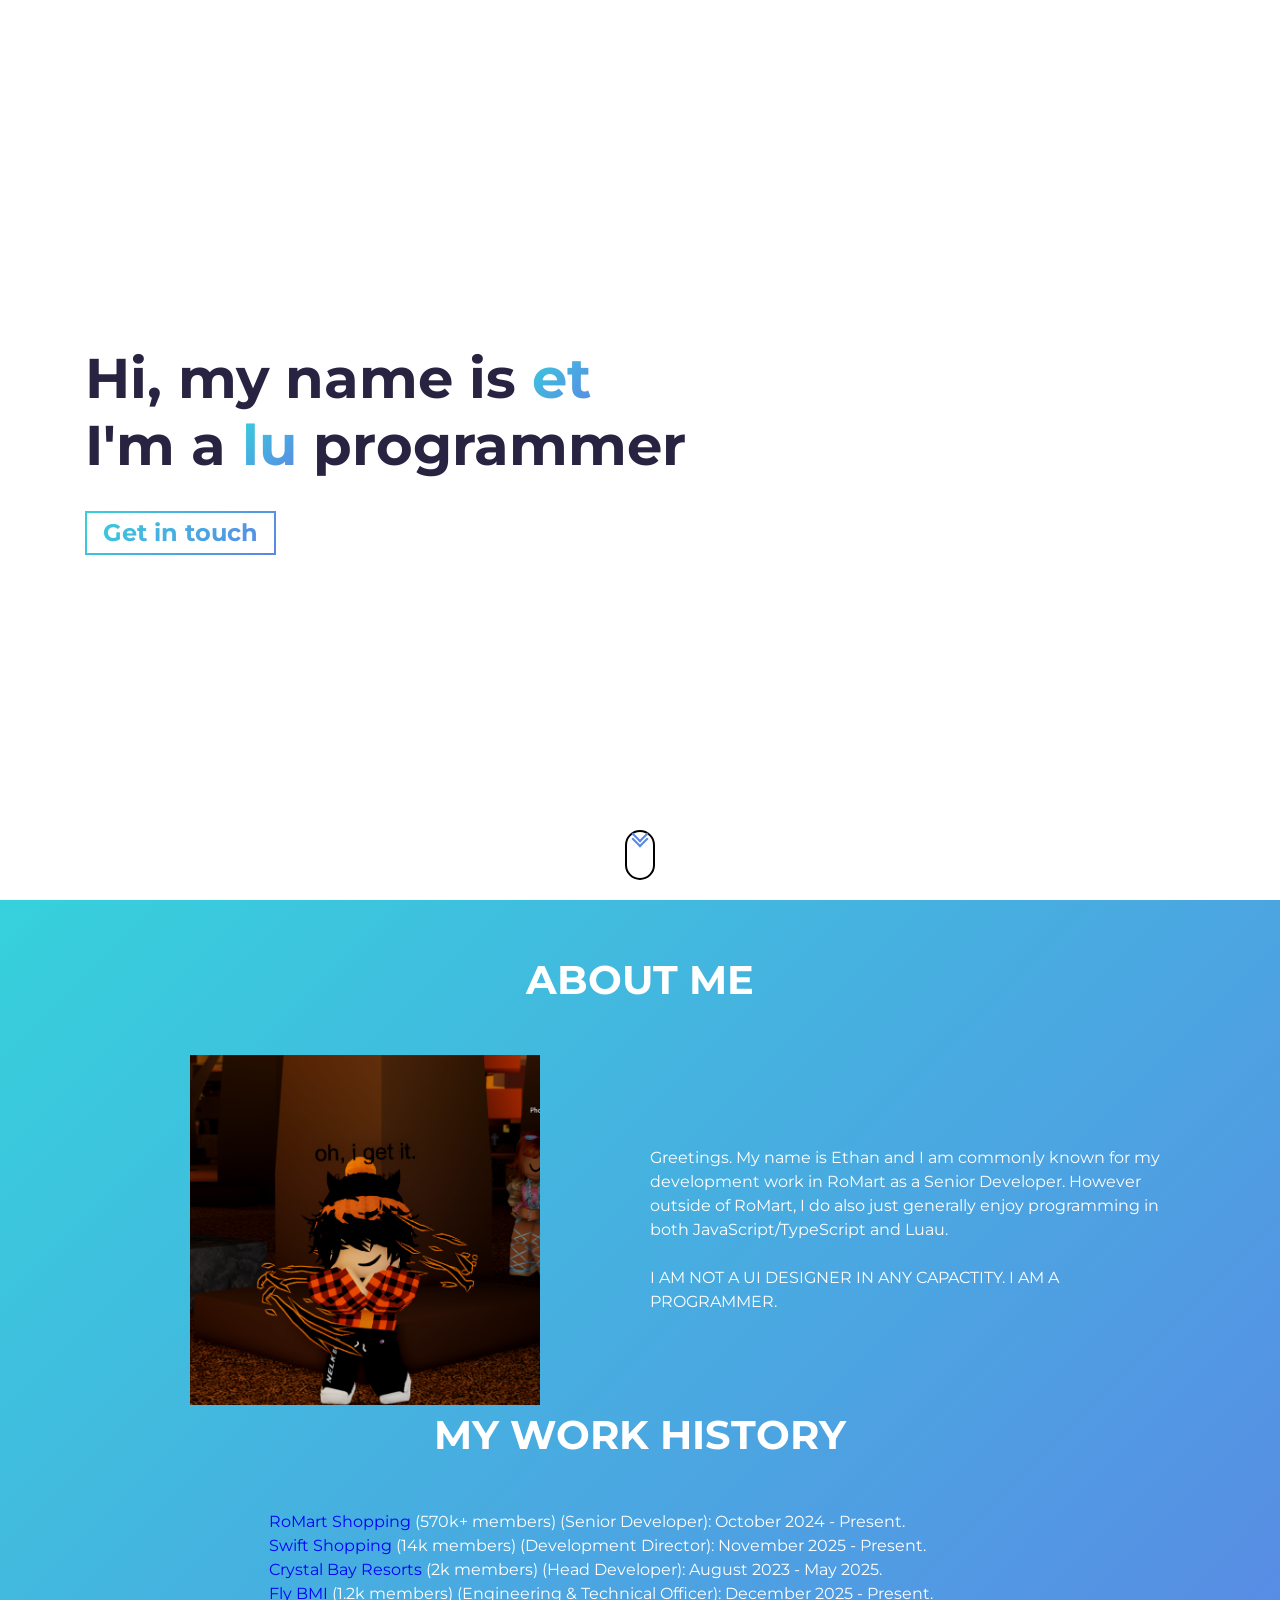
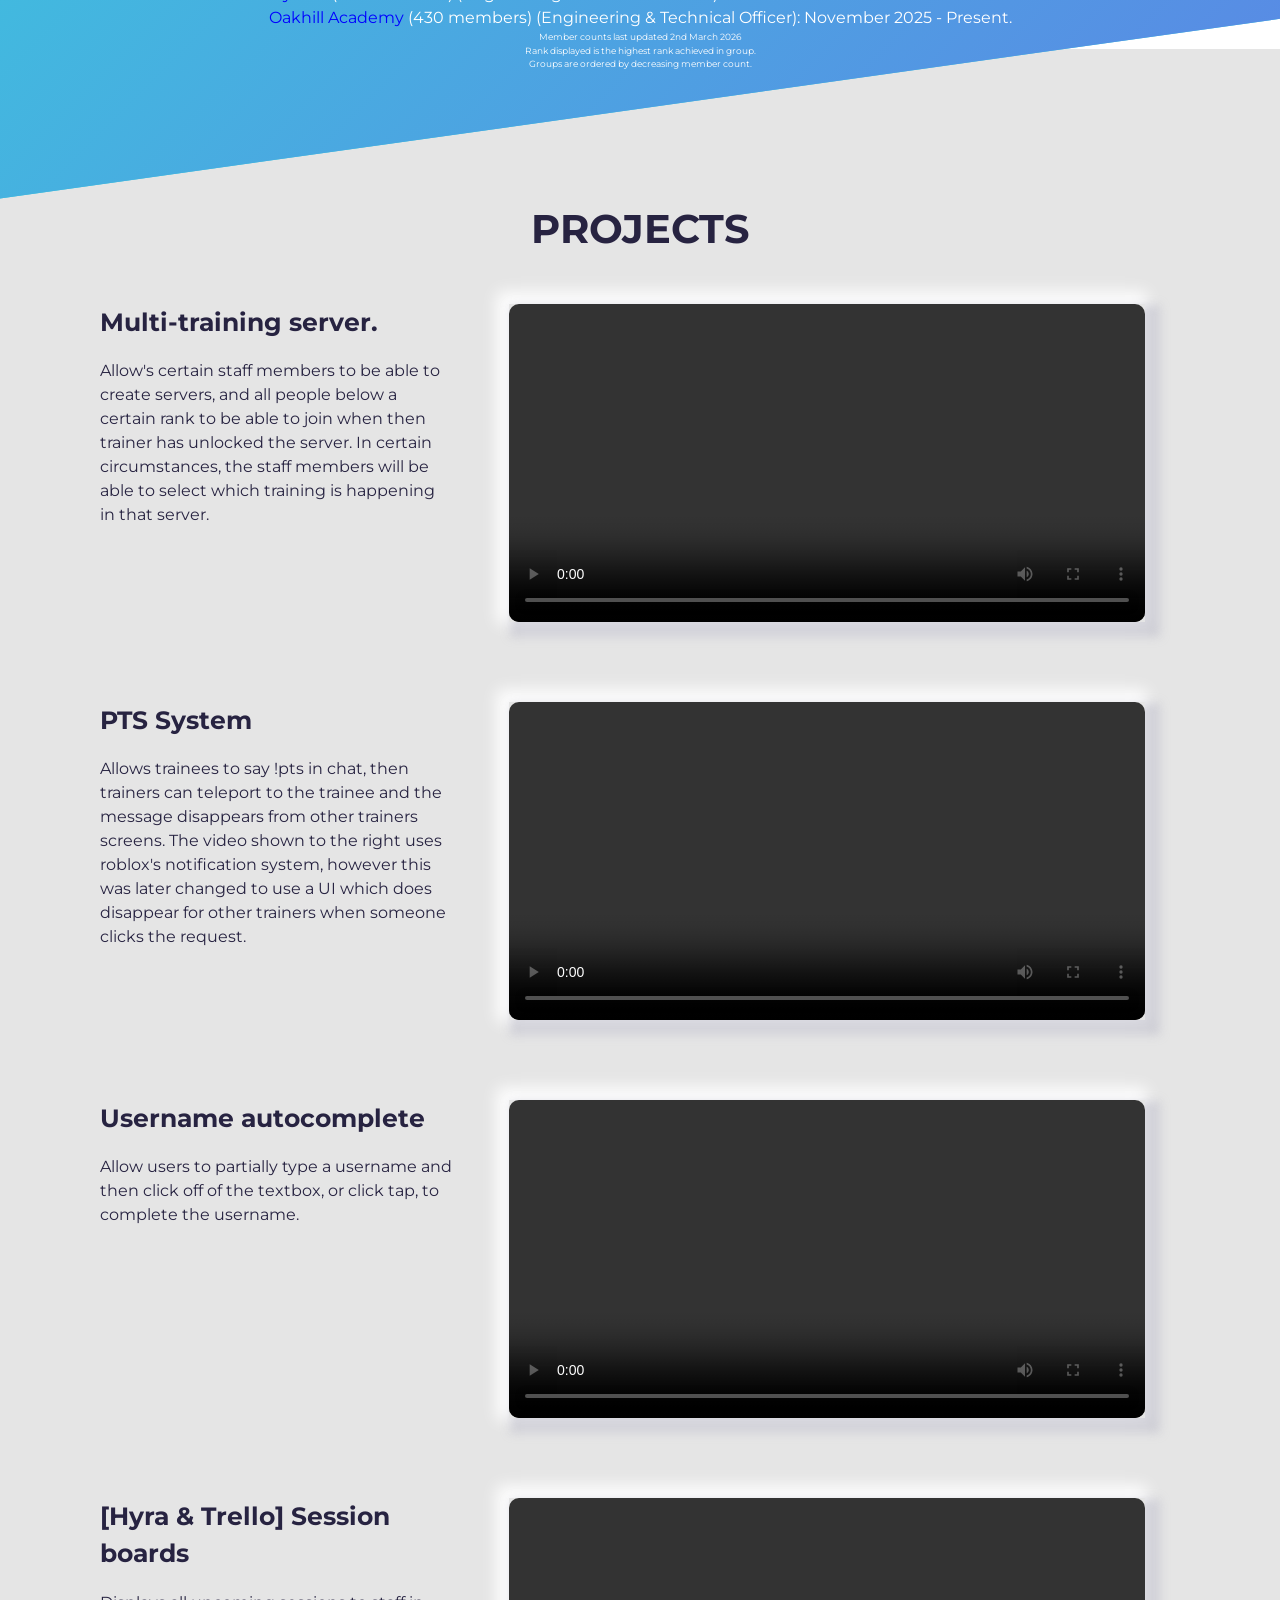
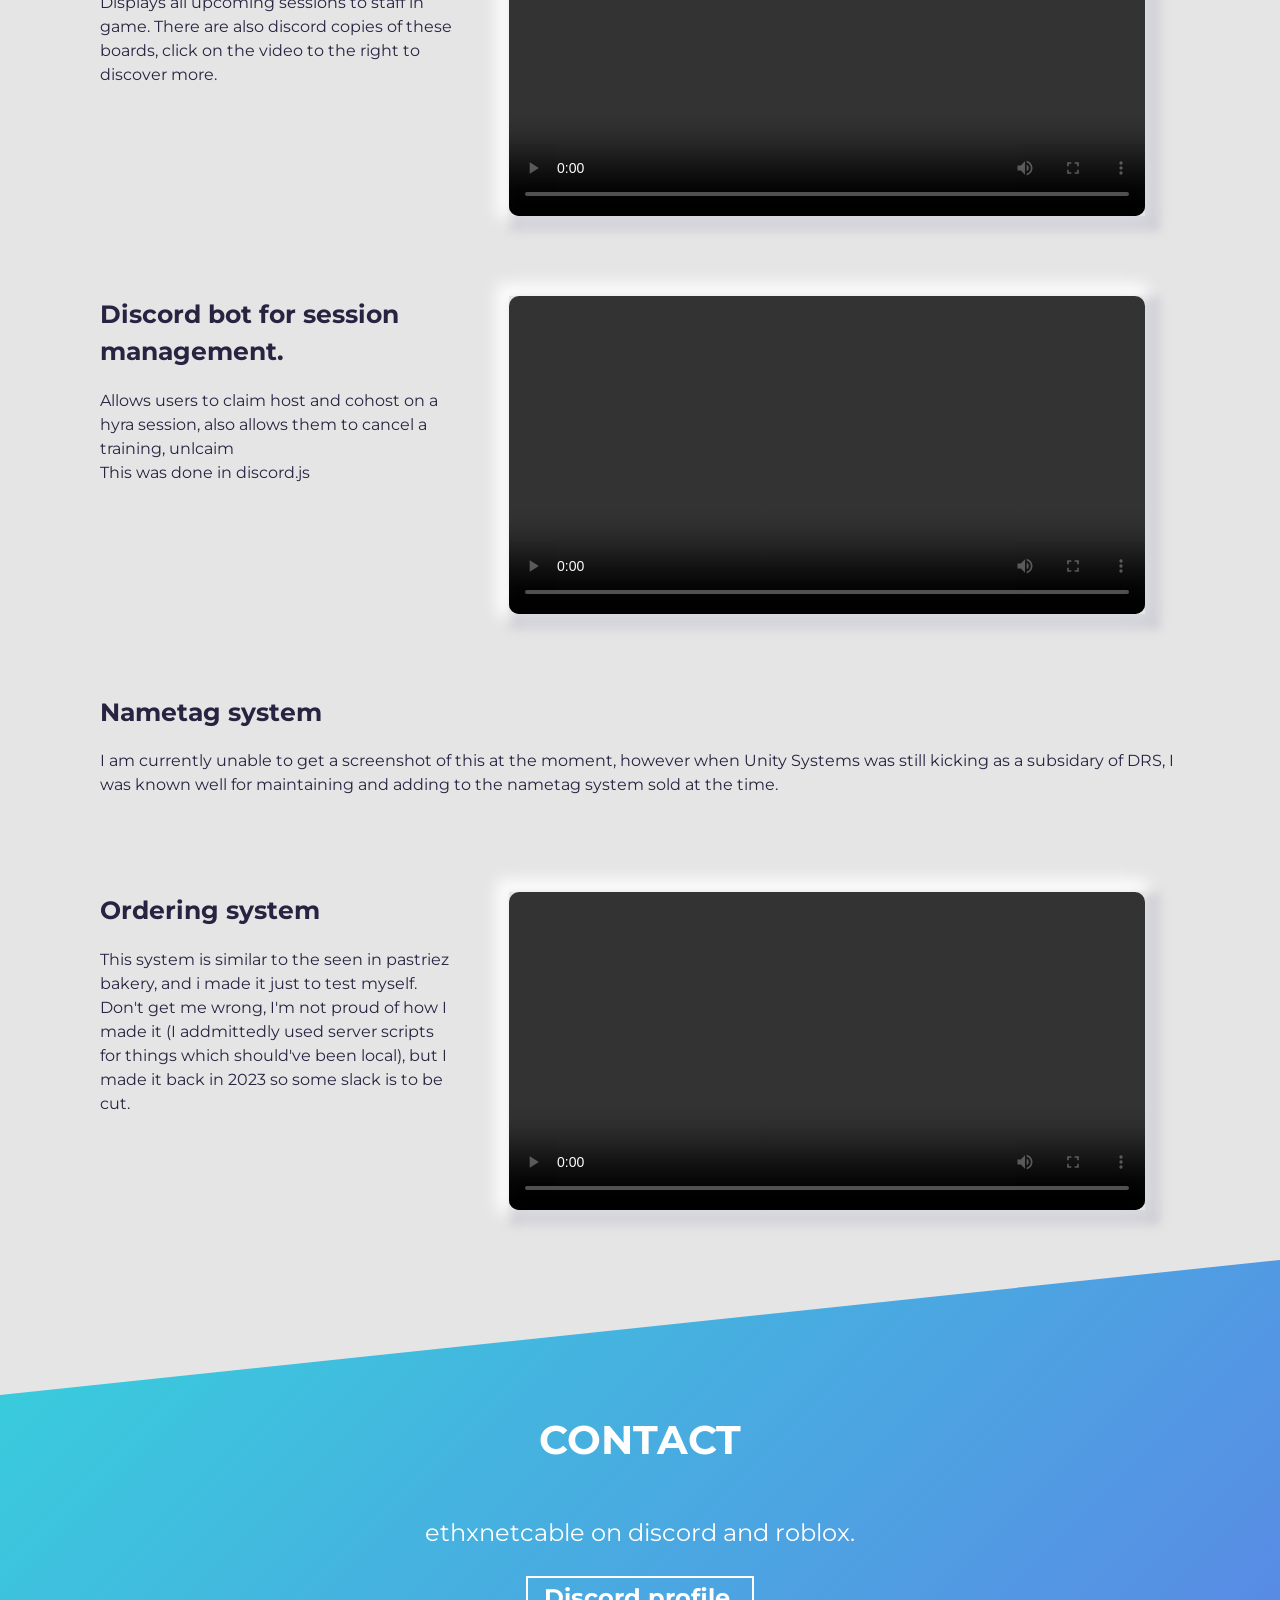
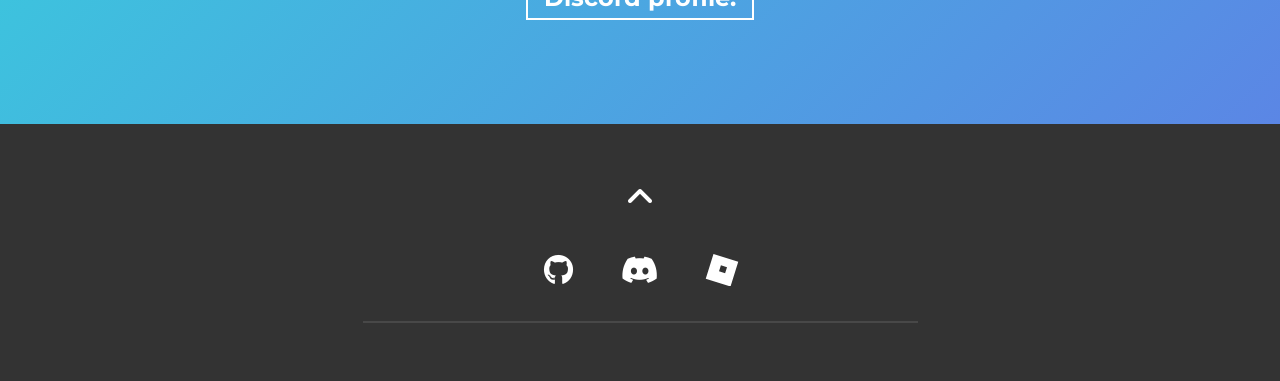
==== index.html @ 00822515 "text works on one loop" ====
<!DOCTYPE html>
<html lang="en">

<head>
  <meta charset="UTF-8" />
  <meta http-equiv="X-UA-Compatible" content="IE=edge" />
  <meta name="viewport" content="width=device-width, initial-scale=1.0" />
  <link rel="preconnect" href="https://fonts.gstatic.com" />
  <link rel="preconnect" href="https://cdnjs.cloudflare.com" />

  <!-- Title: add your Portfolio websites's title here -->
  <title>ethxnetcable</title>

  <!-- Add some coding keywords below, Ex: (javascript, yourusername, etc) -->
  <meta name="keywords" content="ethxnetcable, Ethan, Javascript" />

  <!-- Improve your SEO by adding a small descrption of you -->
  <meta name="description" content="ethxnetcable" />

  <!-- Add a your png Logo to the assets folder and change the href attr accordingly  -->
  <link rel="icon" type="image/png" href="./assets/devfolio-logo.png" />

  <!-- Add your primary-theme color for the value of content -->
  <meta name="theme-color" content="#36d1dc" />

  <!-- Open Graph / Facebook -->
  <meta property="og:type" content="website" />
  <!-- Fill content with the URL of this portfolio you'll host -->
  <meta property="og:url" content="https://devfolio.js.org/" />
  <!-- Fill content with the title of your portfolio(Recommended to use what you put in <title> tag) -->
  <meta property="og:title" content="ethxnetcable" />
  <!-- Give a short description that'll show up when you/someone shares your portfolio on different platform -->
  <!-- Add a thumbnail image in assets folder and fill the content attr with URL to that thumbnail 
      so that a thumbnail image of your portfolio is shown while shared on other platform -->

  <!-- Twitter -->
  <meta property="twitter:card" content="summary_large_image" />
  <!-- Again fill content attr with the URL of this portfolio you'll host -->
  <meta property="twitter:url" content="https://devfolio.js.org" />
  <!-- Recommended to use the same text used within <title> element -->
  <meta property="twitter:title" content="ethxnetcable" />
  <!-- short description that shows up while your portfolio is shared -->
  <!-- Fill content with the URL to the thumbnail image that you'll put in the assets folder -->

  <!-- link tags -->
  <link rel="preload" as="style" href="./css/main.css" />
  <link rel="stylesheet" href="./css/main.css" />

  <!-- FontAwesome Icons link -->
  <link rel="stylesheet" href="https://cdnjs.cloudflare.com/ajax/libs/font-awesome/6.3.0/css/all.min.css"
    integrity="sha512-SzlrxWUlpfuzQ+pcUCosxcglQRNAq/DZjVsC0lE40xsADsfeQoEypE+enwcOiGjk/bSuGGKHEyjSoQ1zVisanQ=="
    crossorigin="anonymous" referrerpolicy="no-referrer" />
  <script defer src="./javascript/scrollreveal.min.js"></script>
  <script defer type="text/javascript" src="./javascript/scrollveal.js"></script>
</head>

<body>
  <!-- Hero Section -->
  <div id="hero">
    <section class="container">
      <h1 class="hero-title">
        Hi, my name is <span id="typedname" class="text-color-main name">Ethan</span>
        <br />
        I'm a <span id="typed" class="text-color-main name"></span> programmer
      </h1>
      <p class="hero-cta">
        <a class="cta-btn cta-btn--hero" href="#contact">Get in touch</a>
      </p>
    </section>
    <a href="#about" class="scroll-down-link" aria-label="scroll-down">
      <div class="scroll-down"></div>
    </a>
  </div>
<script>
  const words = ["python", "luau", "javascript", "typescript"];
  const names = ["Ethan", "ethxnetcable", "Scr1ptxdEthxn"];

  const el = document.getElementById("typed");
  const elem = document.getElementById("typedname");

  let index = 0;
  let charIndex = 0;
  let deleting = false;

  function typeLoop() {
    const currentWord = words[index % words.length];
    const currentName = names[index % names.length];

    const maxLength = Math.max(currentWord.length, currentName.length);

    if (!deleting) {
      // Typing
      el.textContent = currentWord.substring(0, Math.min(charIndex + 1, currentWord.length));
      elem.textContent = currentName.substring(0, Math.min(charIndex + 1, currentName.length));

      charIndex++;

      if (charIndex >= maxLength) {
        deleting = true;
        setTimeout(typeLoop, 1000); // pause before deleting
        return;
      }
    } else {
      // Deleting
      el.textContent = currentWord.substring(0, Math.min(charIndex - 1, currentWord.length));
      elem.textContent = currentName.substring(0, Math.min(charIndex - 1, currentName.length));

      charIndex--;

      if (charIndex <= 0) {
        deleting = false;
        index++; // move to next pair
      }
    }

    setTimeout(typeLoop, deleting ? 60 : 120);
  }

  el.textContent = "";
  elem.textContent = "";
  typeLoop();
</script>


  <!-- /END Hero Section -->

  <!-- About Section -->
  <section id="about">
    <div class="container">
      <h2 class="section-title">About Me</h2>
      <div class="row about-wrapper">
        <div class="about-wrapper__image">
          <img class="img-fluid" src="./assets/profile.png" alt="Profile Image" width="450" height="350" />
        </div>
        <div class="about-wrapper__info">
          <p class="about-wrapper__info-text">
            Greetings. My name is Ethan and I am commonly known for my development work in RoMart as a Senior Developer.
            However
            outside of RoMart, I do also just generally enjoy programming in both JavaScript/TypeScript and
            Luau.<br><br>
            I AM NOT A UI DESIGNER IN ANY CAPACTITY. I AM A PROGRAMMER.
          </p>
        </div>
      </div>
    </div>
    <div class="container">
      <h2 class="section-title">My work history</h2>
      <div class="row about-wrapper" style="display: flex; justify-content: center;">
        <div class="about-wrapper__info" style="display: flex; justify-content: center;">
          <p class="about-wrapper__info-text">
            <a href="https://www.roblox.com/communities/13874159/RoMart-Corporation"
              style="color:blue; text-decoration: none;">RoMart Shopping</a> (570k+ members)
            (Senior
            Developer): October 2024 - Present.<br>
            <a href="https://www.roblox.com/communities/32889454/Swift-Shopping-Corporation"
              style="color:blue; text-decoration: none;">Swift Shopping</a>
            (14k members) (Development Director): November 2025 - Present.<br>
            <a href="https://www.roblox.com/communities/4720080/Crystal-Bay-Resorts"
              style="color:blue; text-decoration: none;">Crystal Bay Resorts</a> (2k
            members) (Head
            Developer): August 2023 - May 2025.<br>
            <a href="https://www.roblox.com/communities/32527698/Flybmi" style="color:blue; text-decoration: none;">Fly
              BMI</a> (1.2k members) (Engineering &
            Technical Officer):
            December 2025 - Present.<br>
            <a href="https://www.roblox.com/communities/33101468/Oak-Hill-Academy"
              style="color:blue; text-decoration: none;">Oakhill Academy</a> (430 members)
            (Engineering &
            Technical Officer): November 2025 - Present.<br>
          </p>
        </div>

      </div>
    </div>
    <p style="font-size: xx-small;">Member counts last updated 2nd March 2026<br>Rank displayed is the highest rank
      achieved in group.<br>Groups are ordered by decreasing member count.</p>
  </section>

  <!-- /END About Section -->

  <!--Projects Section-->
  <section id="projects">
    <div class="container">
      <div class="project-wrapper">
        <h2 class="section-title dark-blue-text">Projects</h2>

        <!-- Each .row is a project -->
        <article class="row">
          <div class="project-wrapper__text">
            <h3 class="project-wrapper__text-title">Multi-training server.</h3>
            <p class="project-wrapper__text-info">
              Allow's certain staff members to be able to create servers, and all people below a certain rank to be able
              to join when then trainer has unlocked the server.
              In certain circumstances, the staff members will be able to select which training is happening in that
              server.
            </p>
          </div>

          <div class="project-wrapper__image">
            <div class="thumbnail rounded">
              <video controls
                style="width: 100%; height: 100%; display: block; border-radius: 10px; object-fit: cover;">
                <source src="./assets/Training hub.mp4" type="video/mp4">
                Your browser does not support the video tag.
              </video>
            </div>
          </div>
        </article>
        <!-- /END Project -->

        <!-- Each .row is a project -->
        <article class="row">
          <div class="project-wrapper__text">
            <h3 class="project-wrapper__text-title">PTS System</h3>
            <p class="project-wrapper__text-info">
              Allows trainees to say !pts in chat, then trainers can teleport to the trainee and the message disappears
              from other trainers screens.
              The video shown to the right uses roblox's notification system, however this was later changed to use a UI
              which does disappear for other
              trainers when someone clicks the request.
            </p>
          </div>

          <div class="project-wrapper__image">
            <div class="thumbnail rounded">
              <video controls
                style="width: 100%; height: 100%; display: block; border-radius: 10px; object-fit: cover;">
                <source src="./assets/ptssystemMuted.mp4" type="video/mp4">
                Your browser does not support the video tag.
              </video>
            </div>
          </div>
        </article>
        <!-- /END Project -->

        <!-- Each .row is a project -->
        <article class="row">
          <div class="project-wrapper__text">
            <h3 class="project-wrapper__text-title">Username autocomplete</h3>
            <p class="project-wrapper__text-info">
              Allow users to partially type a username and then click off of the textbox, or click tap, to complete the
              username.
            </p>
          </div>

          <div class="project-wrapper__image">
            <div class="thumbnail rounded">
              <video controls
                style="width: 100%; height: 100%; display: block; border-radius: 10px; object-fit: cover;">
                <source src="./assets/searchtool.mp4" type="video/mp4">
                Your browser does not support the video tag.
              </video>
            </div>
          </div>
        </article>
        <!-- /END Project -->

        <!-- Each .row is a project -->
        <article class="row">
          <div class="project-wrapper__text">
            <h3 class="project-wrapper__text-title">[Hyra & Trello] Session boards</h3>
            <p class="project-wrapper__text-info">
              Displays all upcoming sessions to staff in game. There are also discord copies of these boards, click
              on the video to the right to discover more.
            </p>
          </div>

          <div class="project-wrapper__image">
            <div class="thumbnail rounded">
              <video controls
                style="width: 100%; height: 100%; display: block; border-radius: 10px; object-fit: cover;">
                <source src="./assets/hyraBoards.mp4" type="video/mp4">
                Your browser does not support the video tag.
              </video>
            </div>
          </div>
        </article>
        <!-- /END Project -->

        <!-- Each .row is a project -->
        <article class="row">
          <div class="project-wrapper__text">
            <h3 class="project-wrapper__text-title">Discord bot for session management.</h3>
            <p class="project-wrapper__text-info">
              Allows users to claim host and cohost on a hyra session, also allows them to cancel a training,
              unlcaim<br>
              This was done in discord.js
            </p>
          </div>
          <div class="project-wrapper__image">
            <div class="thumbnail rounded">
              <video controls
                style="width: 100%; height: 100%; display: block; border-radius: 10px; object-fit: cover;">
                <source src="./assets/hostmanagement.mp4" type="video/mp4">
                Your browser does not support the video tag.
              </video>
            </div>
          </div>
        </article>
        <!-- /END Project -->

        <!-- Each .row is a project -->
        <article class="row" style="display: flex; justify-content: center;">
          <div class="project-wrapper__text">
            <h3 class="project-wrapper__text-title">Nametag system</h3>
            <p class="project-wrapper__text-info">
              I am currently unable to get a screenshot of this at the moment, however when Unity Systems was still
              kicking as a subsidary of DRS, I was known well for
              maintaining and adding to the nametag system sold at the time.
            </p>
          </div>

        </article>
        <!-- /END Project -->

        <!-- Each .row is a project -->
        <article class="row">
          <div class="project-wrapper__text">
            <h3 class="project-wrapper__text-title">Ordering system</h3>
            <p class="project-wrapper__text-info">
              This system is similar to the seen in pastriez bakery, and i made it just to test myself. Don't get me
              wrong, I'm not proud of how I made it (I addmittedly used server scripts for things which should've been
              local), but I made it back in 2023 so some slack is to be cut.
            </p>
          </div>

          <div class="project-wrapper__image">
            <div class="thumbnail rounded">
              <video controls
                style="width: 100%; height: 100%; display: block; border-radius: 10px; object-fit: cover;">
                <source src="./assets/orderingsystem.mp4" type="video/mp4">
                Your browser does not support the video tag.
              </video>
            </div>
          </div>
        </article>
        <!-- /END Project -->

      </div>
    </div>
  </section>
  <!-- End Projects Section -->

  <!-- Contact Section -->
  <section id="contact">
    <div class="container">
      <h2 class="section-title">Contact</h2>
      <div class="contact-wrapper">
        <p class="contact-wrapper__text">ethxnetcable on discord and roblox.</p>
        <a href="https://discord.com/users/849729544906997850/profile" class="cta-btn cta-btn--resume">Discord
          profile.</a>
      </div>
    </div>
  </section>
  <!-- END Contact Section -->

  <!-- Footer Section -->
  <footer class="footer">
    <div class="container">
      <a href="#hero" class="back-to-top" aria-label="go back to top">
        <i class="fa fa-angle-up fa-2x" aria-hidden="true"></i>
      </a>
      <div class="social-links">
        <!--Github-->
        <a href="https://github.com/Scr1ptxdEthxn" target="_blank" rel="noopener noreferrer" aria-label="github">
          <i class="fa-brands fa-github"></i>
        </a>
        <!-- Discord -->
        <a href="https://discord.com/users/849729544906997850/profile" target="_blank" rel="noopener noreferrer"
          aria-label="discord">
          <i class="fa-brands fa-discord"></i>
        </a>
        <!-- Roblox -->
        <a href="https://www.roblox.com/users/865821656/profile" target="_blank" rel="noopener noreferrer"
          aria-label="roblox" class="roblox-icon">
          <svg viewBox="0 0 24 24" width="50" height="32.5" fill="currentColor">
            <path d="M5.7 0L0 18.3 18.3 24 24 5.7 5.7 0zm8.6 14.2l-4.5-1.4 1.4-4.5 4.5 1.4-1.4 4.5z" />
          </svg>
        </a>
      </div>
      <!--
        <div class="social-links">
          <a
            href="#!"
            target="_blank"
            rel="noopener noreferrer"
            aria-label="twitter"
          >
            <i class="fa-brands fa-twitter"></i>
          </a>
          <a
            href="#!"
            target="_blank"
            rel="noopener noreferrer"
            aria-label="instagram"
          >
            <i class="fa-brands fa-instagram"></i>
          </a>
          <a
            href="#!"
            target="_blank"
            rel="noopener noreferrer"
            aria-label="codepen"
          >
            <i class="fa-brands fa-codepen"></i>
          </a>
          <a
            href="#!"
            target="_blank"
            rel="noopener noreferrer"
            aria-label="linkedin"
          >
            <i class="fa-brands fa-linkedin"></i>
          </a>
          <a
            href="#!"
            target="_blank"
            rel="noopener noreferrer"
            aria-label="github"
          >
            <i class="fa-brands fa-github"></i>
          </a>
        </div>
        -->
      <hr />
    </div>
  </footer>
  <!-- END Footer Section -->
  <script src="./javascript/vanilla-tilt.min.js"></script>
  <script type="text/javascript" src="./javascript/valtilt.js"></script>
</body>

</html>
---- css/main.css ----
@import"https://fonts.googleapis.com/css2?family=Montserrat:wght@400;700&display=swap";

* {
    margin: 0;
    padding: 0;
    box-sizing: border-box;
    font-family: "Montserrat", sans-serif
}

html {
    font-size: 62.5%;
    scroll-behavior: smooth
}

body {
    text-align: center;
    line-height: 1.5
}

h1 {
    font-weight: 700
}

p,
a {
    font-size: 1.6rem
}

a {
    text-decoration: none
}

a:hover {
    transition: all .3s ease-in-out
}

.section-title {
    margin-bottom: 4.5rem;
    font-size: 4rem;
    text-transform: uppercase
}

@media(max-width: 37.5em) {
    .section-title {
        font-size: 2.8rem
    }
}

.dark-blue-color {
    color: #272341
}

.text-color-main {
    margin-left: 1rem;
    color: #5b86e5;
    -webkit-text-fill-color: #5b86e5
}

@supports((-webkit-background-clip: text) or (background-clip: text)) or (-webkit-background-clip: text) {
    .text-color-main {
        background-image: linear-gradient(135deg, #36d1dc 0%, #5b86e5 100%);
        -webkit-background-clip: text;
        background-clip: text;
        -webkit-text-fill-color: rgba(0, 0, 0, 0);
        color: rgba(0, 0, 0, 0)
    }
}

@media(max-width: 37.5em) {
    .text-color-main {
        margin: 0;
        background-image: none;
        -webkit-text-fill-color: #5b86e5;
        box-shadow: none
    }
}

.cta-btn {
    display: inline-block;
    position: relative;
    padding: .8rem 1.6rem;
    font-weight: bold;
    line-height: 1;
    z-index: 1;
    overflow: hidden;
    border-radius: 3px;
    transition: all cubic-bezier(0.19, 1, 0.22, 1) .6s
}

.cta-btn:hover {
    box-shadow: 1.5px 1.5px 3px rgba(174, 174, 192, .4), -1px -1px 3px #fff
}

@media(max-width: 37.5em) {
    .cta-btn:hover {
        box-shadow: none
    }
}

.cta-btn::after {
    content: "";
    display: block;
    position: absolute;
    background-image: linear-gradient(135deg, #36d1dc 0%, #5b86e5 100%);
    width: 0px;
    height: 100%;
    left: 0;
    top: 0;
    z-index: -1;
    transition: all cubic-bezier(0.19, 1, 0.22, 1) .6s
}

@media(max-width: 37.5em) {
    .cta-btn::after {
        width: 0;
        height: 0;
        background-image: none
    }
}

.cta-btn--hero {
    color: #5b86e5;
    -webkit-text-fill-color: #5b86e5;
    border: 2px solid rgba(0, 0, 0, 0);
    -o-border-image: linear-gradient(135deg, #36d1dc 0%, #5b86e5 100%);
    border-image: linear-gradient(135deg, #36d1dc 0%, #5b86e5 100%);
    border-image-slice: 1
}

@supports((-webkit-background-clip: text) or (background-clip: text)) or (-webkit-background-clip: text) {
    .cta-btn--hero {
        background-image: linear-gradient(135deg, #36d1dc 0%, #5b86e5 100%);
        -webkit-background-clip: text;
        background-clip: text;
        -webkit-text-fill-color: rgba(0, 0, 0, 0);
        color: rgba(0, 0, 0, 0)
    }
}

@media screen and (-ms-high-contrast: active),
screen and (-ms-high-contrast: none) {
    .cta-btn--hero {
        color: #5b86e5
    }

    .cta-btn--hero:hover {
        color: #fff
    }
}

@media(max-width: 37.5em) {
    .cta-btn--hero {
        background-image: none;
        border: 2px solid #5b86e5;
        box-shadow: none;
        -webkit-text-fill-color: #5b86e5
    }
}

.cta-btn--hero::after {
    height: 410%;
    width: 150%;
    transform: translate(-98%, -25%) rotate(45deg)
}

.cta-btn--hero:hover {
    -webkit-text-fill-color: #fff;
    text-decoration: none
}

@media(max-width: 37.5em) {
    .cta-btn--hero:hover {
        -webkit-text-fill-color: #5b86e5
    }
}

.cta-btn--hero:hover::after {
    transform: translate(-9%, -25%) rotate(45deg)
}

.cta-btn--resume {
    border-radius: 0;
    color: #fff;
    border: 2px solid #fff
}

.cta-btn--resume::after {
    background: #fff
}

.cta-btn--resume:hover {
    color: #5b86e5;
    text-decoration: none;
    box-shadow: none
}

@media(max-width: 37.5em) {
    .cta-btn--resume:hover {
        color: #fff
    }
}

.cta-btn--resume:hover::after {
    width: 100%
}

.cta-btn--projects {
    box-shadow: inset 1px 1px 2px 2px rgba(174, 174, 192, .15), inset -2px -2px 2px rgba(255, 255, 255, .7);
    border: 2px solid rgba(0, 0, 0, 0)
}

@media(max-width: 37.5em) {
    .cta-btn--projects {
        border: none;
        box-shadow: 1.5px 1.5px 3px rgba(174, 174, 192, .4), -1px -1px 3px #fff
    }
}

.cta-btn--projects::after {
    height: 250%;
    width: 130%
}

.cta-btn--projects::after {
    transform: translate(-98%, -30%) rotate(45deg)
}

.cta-btn--projects:hover {
    box-shadow: 1.5px 1.5px 3px rgba(174, 174, 192, .4), -1px -1px 3px #fff
}

.cta-btn--projects:hover::after {
    transform: translate(-12%, -30%) rotate(45deg)
}

.footer {
    background-color: #333;
    padding: 4.8rem 0
}

.footer__text {
    font-size: 1.3rem;
    color: #b3b3b3
}

.footer__text a {
    font-size: 1.3rem;
    color: #bfbfbf;
    transition: all .2s ease-in-out;
    display: inline-block
}

.footer__text a:hover,
.footer__text a:active {
    color: #36d1dc
}

.footer hr {
    margin: 1rem auto;
    border: 0;
    width: 50%;
    border-top: 2px solid rgba(255, 255, 255, .1)
}

.social-links {
    display: flex;
    justify-content: center
}

.social-links a {
    font-size: 3rem;
    display: flex;
    flex-direction: column;
    justify-content: center;
    color: #fff;
    width: 5rem;
    height: 5rem;
    margin: 1.6rem 1.6rem;
    transition: all ease .2s
}

.social-links a i {
    transition: all ease-in-out .2s
}

.social-links a:hover {
    transform: scale(1.1) translateY(-2px)
}

.social-links a:hover .fa-twitter {
    color: #00acee
}

.social-links a:hover .fa-instagram {
    color: #c13584
}

.social-links a:hover .fa-linkedin {
    color: #4875b4
}

.social-links a:hover .fa-codepen {
    color: #212121
}

.back-to-top i {
    color: #fff;
    margin: 1rem 0 1.6rem;
    transition: all 200ms ease
}

.back-to-top i:hover {
    transform: translateY(-2px)
}

section {
    padding: 5rem 0rem
}

@media(max-width: 37.5em) {
    section {
        border: none;
        padding-left: 1rem;
        padding-right: 1rem
    }
}

section .row {
    display: grid;
    gap: 2rem;
    grid-template-columns: 1fr 2fr;
    grid-template-rows: 1fr;
    padding: 0 1.5rem
}

@media(max-width: 56.25em) {
    section .row {
        grid-template-columns: 1fr;
        grid-template-rows: auto
    }
}

@media(max-width: 37.5em) {
    section .row {
        padding: 0
    }
}

section .row p+p {
    margin-top: 1rem
}

section .row span {
    margin-top: 2rem
}

.container {
    width: 100%;
    padding: 0 1.5rem;
    margin: 0 auto;
    max-width: 1140px
}

@media(max-width: 75em) {
    .container {
        max-width: 960px;
        width: 100%
    }
}

@media(max-width: 56.25em) {
    .container {
        max-width: 720px;
        width: 100%;
        justify-content: center
    }
}

@media(max-width: 48em) {
    .container {
        max-width: 720px;
        width: 100%
    }
}

@media(max-width: 37.5em) {
    .container {
        max-width: 540px;
        width: 100%
    }
}

#about {
    background-color: #36d1dc;
    background-image: linear-gradient(135deg, #36d1dc 0%, #5b86e5 100%);
    color: #fff;
    height: 100%;
    -webkit-clip-path: polygon(0 0, 100% 0, 100% 80%, 0 100%);
    clip-path: polygon(0 0, 100% 0, 100% 80%, 0 100%);
    padding-bottom: 10%
}

@media(max-width: 75em) {
    #about {
        height: 100%;
        -webkit-clip-path: none;
        clip-path: none
    }
}

#about .about-wrapper {
    grid-template-columns: 1fr 1fr
}

@media(max-width: 37.5em) {
    #about .about-wrapper {
        padding-bottom: 5rem;
        grid-template-columns: 1fr
    }
}

#about .about-wrapper__image {
    display: flex;
    height: 100%;
    align-items: center;
    justify-content: center
}

#about .about-wrapper__image img {
    max-width: 350px;
    width: 100%
}

@media(max-width: 75em) {
    #about .about-wrapper__image {
        height: 100%
    }
}

@media(max-width: 48em) {
    #about .about-wrapper__image {
        padding-bottom: 4rem
    }
}

#about .about-wrapper__info {
    display: flex;
    height: 100%;
    justify-content: center;
    flex-direction: column;
    text-align: left
}

@media(max-width: 48em) {
    #about .about-wrapper__info {
        align-items: center;
        text-align: center
    }
}

#contact {
    background-image: linear-gradient(135deg, #36d1dc 0%, #5b86e5 100%);
    -webkit-clip-path: polygon(0 15vh, 100% 0, 100% 100%, 0 100%);
    clip-path: polygon(0 15vh, 100% 0, 100% 100%, 0 100%);
    padding: 15rem 0 10rem 0;
    margin-top: -15rem;
    margin-bottom: -1px;
    color: #fff
}

@media(max-width: 75em) {
    #contact {
        padding: 10rem 0;
        margin-top: 0;
        -webkit-clip-path: none;
        clip-path: none
    }
}

#contact .contact-wrapper {
    margin-top: 3.2rem;
    padding: 0 2rem;
    -webkit-backface-visibility: hidden;
    backface-visibility: hidden
}

#contact .contact-wrapper__text {
    margin-bottom: 2.5rem
}

#contact .contact-wrapper__text,
#contact .contact-wrapper a {
    font-size: 2.4rem
}

@media(max-width: 37.5em) {

    #contact .contact-wrapper__text,
    #contact .contact-wrapper a {
        font-size: 2rem
    }
}

#hero {
    min-height: 100vh;
    height: 100vh;
    display: flex;
    align-items: center;
    background: #fff;
    font-weight: 400;
    color: #272341;
    padding: 0rem 5.6rem;
    top: 0;
    left: 0;
    bottom: 0;
    right: 0;
    z-index: -1;
    line-height: 1.2;
    animation: hidden 1000ms linear forwards
}

@media(max-width: 56.25em) {
    #hero {
        justify-content: center
    }
}

@media(max-width: 37.5em) {
    #hero {
        padding: 0rem 1.6rem
    }
}

#hero .hero-title {
    font-size: 5.6rem;
    font-weight: 700;
    margin-bottom: 3.2rem;
    text-align: left
}

#hero .hero-title span {
    margin: 0;
    display: inline-block
}

@media(max-width: 75em) {
    #hero .hero-title {
        font-size: 4rem
    }
}

@media(max-width: 56.25em) {
    #hero .hero-title {
        font-size: 3.6rem;
        text-align: center
    }
}

@media(max-width: 37.5em) {
    #hero .hero-title {
        font-size: 3.5rem;
        line-height: 1.5
    }
}

@media(max-width: 20em) {
    #hero .hero-title {
        font-size: 2.8rem
    }
}

#hero .hero-cta {
    display: flex
}

@media(max-width: 56.25em) {
    #hero .hero-cta {
        justify-content: center
    }
}

#hero .hero-cta a {
    font-size: 2.4rem
}

@media(max-width: 37.5em) {
    #hero .hero-cta a {
        font-size: 2rem
    }
}

.scroll-down-link {
    position: absolute;
    left: 50%;
    bottom: 20px;
    transform: translateX(-50%)
}

.scroll-down {
    height: 50px;
    width: 30px;
    border: 2px solid #000;
    border-radius: 50px;
    cursor: pointer
}

.scroll-down::before,
.scroll-down::after {
    height: 10px;
    width: 10px;
    content: "";
    position: absolute;
    top: 20%;
    left: 50%;
    border: 2px solid #5b86e5;
    transform: translate(-50%, -100%) rotate(45deg);
    border-top: none;
    border-left: none;
    animation: scroll-down 1s ease-in-out infinite
}

.scroll-down::after {
    top: 30%;
    animation-delay: .3s
}

@keyframes hidden {
    0% {
        opacity: 0
    }

    50% {
        opacity: 0
    }

    100% {
        opacity: 1
    }
}

@keyframes scroll-down {
    0% {
        opacity: 0
    }

    30% {
        opacity: 1
    }

    60% {
        opacity: 1
    }

    100% {
        opacity: 0;
        top: 90%
    }
}

#projects {
    background-color: #e5e5e5;
    color: #272341;
    margin-top: -15rem;
    padding-top: 15rem
}

@media(max-width: 75em) {
    #projects {
        margin-top: 0;
        padding-top: 5rem
    }
}

@media(max-width: 37.5em) {
    #projects {
        padding-bottom: 1px
    }
}

#projects .project-wrapper {
    margin-bottom: 15rem
}

@media(max-width: 37.5em) {
    #projects .project-wrapper {
        margin-bottom: 0rem
    }
}

#projects .project-wrapper .row {
    margin: 0;
    margin-bottom: 8rem
}

@media(max-width: 37.5em) {
    #projects .project-wrapper .row {
        margin-bottom: 4rem
    }
}

#projects .project-wrapper__text {
    width: 100%;
    text-align: left
}

@media(max-width: 75em) {
    #projects .project-wrapper__text {
        margin-bottom: 4.8rem
    }
}

@media(max-width: 37.5em) {
    #projects .project-wrapper__text {
        margin-bottom: 2.5rem
    }
}

#projects .project-wrapper__text-title {
    font-weight: bold;
    margin-bottom: 1.8rem;
    font-size: 2.5rem
}

@media(max-width: 37.5em) {
    #projects .project-wrapper__text-title {
        font-size: 2rem
    }
}

#projects .project-wrapper__text-info {
    margin-bottom: 1.5rem
}

#projects .project-wrapper__text-btns {
    width: 100%;
    display: flex;
    align-items: center;
    flex-wrap: wrap
}

#projects .project-wrapper__image {
    width: 90%;
    margin: 0 auto
}

@media(max-width: 75em) {
    #projects .project-wrapper__image {
        width: 100%;
        margin: 0
    }
}

#projects .project-wrapper__image .thumbnail {
    border: none;
    box-shadow: 8px 8px 9px 7px rgba(174, 174, 192, .4), -5px -5px 15px 7px #fff
}

#projects .project-wrapper__image .thumbnail .img-fluid {
    width: 100%;
    height: auto;
    vertical-align: middle;
    border-radius: 2px
}

@media(max-width: 37.5em) {
    #projects .project-wrapper__image .thumbnail {
        box-shadow: none;
        border: 1px solid #d2d2d2;
        margin-bottom: 3.2rem;
        transform: none
    }
}

/* ================================
   WORK HISTORY — FINAL FIXED CSS
   ================================ */

.work-history {
  margin-top: 20px;
  display: block !important; /* Prevents parent .row grid from interfering */
}

.work-history .work-row {
  display: grid !important; /* Force grid layout */
  grid-template-columns: 220px 150px 1fr 200px; /* Name | Members | Role | Dates */
  align-items: center;
  gap: 14px;
  margin-bottom: 10px;
}

.work-history .work-row .name a {
  font-weight: 600;
}

.work-history .work-row .members {
  opacity: 0.8;
}

.work-history .work-row .dates {
  text-align: right;
  opacity: 0.8;
}

/* Mobile-friendly stacking */
@media (max-width: 700px) {
  .work-history .work-row {
    grid-template-columns: 1fr;
    text-align: left;
  }

  .work-history .work-row .dates {
    text-align: left;
  }
}
---- css/main.css ----
@import"https://fonts.googleapis.com/css2?family=Montserrat:wght@400;700&display=swap";

* {
    margin: 0;
    padding: 0;
    box-sizing: border-box;
    font-family: "Montserrat", sans-serif
}

html {
    font-size: 62.5%;
    scroll-behavior: smooth
}

body {
    text-align: center;
    line-height: 1.5
}

h1 {
    font-weight: 700
}

p,
a {
    font-size: 1.6rem
}

a {
    text-decoration: none
}

a:hover {
    transition: all .3s ease-in-out
}

.section-title {
    margin-bottom: 4.5rem;
    font-size: 4rem;
    text-transform: uppercase
}

@media(max-width: 37.5em) {
    .section-title {
        font-size: 2.8rem
    }
}

.dark-blue-color {
    color: #272341
}

.text-color-main {
    margin-left: 1rem;
    color: #5b86e5;
    -webkit-text-fill-color: #5b86e5
}

@supports((-webkit-background-clip: text) or (background-clip: text)) or (-webkit-background-clip: text) {
    .text-color-main {
        background-image: linear-gradient(135deg, #36d1dc 0%, #5b86e5 100%);
        -webkit-background-clip: text;
        background-clip: text;
        -webkit-text-fill-color: rgba(0, 0, 0, 0);
        color: rgba(0, 0, 0, 0)
    }
}

@media(max-width: 37.5em) {
    .text-color-main {
        margin: 0;
        background-image: none;
        -webkit-text-fill-color: #5b86e5;
        box-shadow: none
    }
}

.cta-btn {
    display: inline-block;
    position: relative;
    padding: .8rem 1.6rem;
    font-weight: bold;
    line-height: 1;
    z-index: 1;
    overflow: hidden;
    border-radius: 3px;
    transition: all cubic-bezier(0.19, 1, 0.22, 1) .6s
}

.cta-btn:hover {
    box-shadow: 1.5px 1.5px 3px rgba(174, 174, 192, .4), -1px -1px 3px #fff
}

@media(max-width: 37.5em) {
    .cta-btn:hover {
        box-shadow: none
    }
}

.cta-btn::after {
    content: "";
    display: block;
    position: absolute;
    background-image: linear-gradient(135deg, #36d1dc 0%, #5b86e5 100%);
    width: 0px;
    height: 100%;
    left: 0;
    top: 0;
    z-index: -1;
    transition: all cubic-bezier(0.19, 1, 0.22, 1) .6s
}

@media(max-width: 37.5em) {
    .cta-btn::after {
        width: 0;
        height: 0;
        background-image: none
    }
}

.cta-btn--hero {
    color: #5b86e5;
    -webkit-text-fill-color: #5b86e5;
    border: 2px solid rgba(0, 0, 0, 0);
    -o-border-image: linear-gradient(135deg, #36d1dc 0%, #5b86e5 100%);
    border-image: linear-gradient(135deg, #36d1dc 0%, #5b86e5 100%);
    border-image-slice: 1
}

@supports((-webkit-background-clip: text) or (background-clip: text)) or (-webkit-background-clip: text) {
    .cta-btn--hero {
        background-image: linear-gradient(135deg, #36d1dc 0%, #5b86e5 100%);
        -webkit-background-clip: text;
        background-clip: text;
        -webkit-text-fill-color: rgba(0, 0, 0, 0);
        color: rgba(0, 0, 0, 0)
    }
}

@media screen and (-ms-high-contrast: active),
screen and (-ms-high-contrast: none) {
    .cta-btn--hero {
        color: #5b86e5
    }

    .cta-btn--hero:hover {
        color: #fff
    }
}

@media(max-width: 37.5em) {
    .cta-btn--hero {
        background-image: none;
        border: 2px solid #5b86e5;
        box-shadow: none;
        -webkit-text-fill-color: #5b86e5
    }
}

.cta-btn--hero::after {
    height: 410%;
    width: 150%;
    transform: translate(-98%, -25%) rotate(45deg)
}

.cta-btn--hero:hover {
    -webkit-text-fill-color: #fff;
    text-decoration: none
}

@media(max-width: 37.5em) {
    .cta-btn--hero:hover {
        -webkit-text-fill-color: #5b86e5
    }
}

.cta-btn--hero:hover::after {
    transform: translate(-9%, -25%) rotate(45deg)
}

.cta-btn--resume {
    border-radius: 0;
    color: #fff;
    border: 2px solid #fff
}

.cta-btn--resume::after {
    background: #fff
}

.cta-btn--resume:hover {
    color: #5b86e5;
    text-decoration: none;
    box-shadow: none
}

@media(max-width: 37.5em) {
    .cta-btn--resume:hover {
        color: #fff
    }
}

.cta-btn--resume:hover::after {
    width: 100%
}

.cta-btn--projects {
    box-shadow: inset 1px 1px 2px 2px rgba(174, 174, 192, .15), inset -2px -2px 2px rgba(255, 255, 255, .7);
    border: 2px solid rgba(0, 0, 0, 0)
}

@media(max-width: 37.5em) {
    .cta-btn--projects {
        border: none;
        box-shadow: 1.5px 1.5px 3px rgba(174, 174, 192, .4), -1px -1px 3px #fff
    }
}

.cta-btn--projects::after {
    height: 250%;
    width: 130%
}

.cta-btn--projects::after {
    transform: translate(-98%, -30%) rotate(45deg)
}

.cta-btn--projects:hover {
    box-shadow: 1.5px 1.5px 3px rgba(174, 174, 192, .4), -1px -1px 3px #fff
}

.cta-btn--projects:hover::after {
    transform: translate(-12%, -30%) rotate(45deg)
}

.footer {
    background-color: #333;
    padding: 4.8rem 0
}

.footer__text {
    font-size: 1.3rem;
    color: #b3b3b3
}

.footer__text a {
    font-size: 1.3rem;
    color: #bfbfbf;
    transition: all .2s ease-in-out;
    display: inline-block
}

.footer__text a:hover,
.footer__text a:active {
    color: #36d1dc
}

.footer hr {
    margin: 1rem auto;
    border: 0;
    width: 50%;
    border-top: 2px solid rgba(255, 255, 255, .1)
}

.social-links {
    display: flex;
    justify-content: center
}

.social-links a {
    font-size: 3rem;
    display: flex;
    flex-direction: column;
    justify-content: center;
    color: #fff;
    width: 5rem;
    height: 5rem;
    margin: 1.6rem 1.6rem;
    transition: all ease .2s
}

.social-links a i {
    transition: all ease-in-out .2s
}

.social-links a:hover {
    transform: scale(1.1) translateY(-2px)
}

.social-links a:hover .fa-twitter {
    color: #00acee
}

.social-links a:hover .fa-instagram {
    color: #c13584
}

.social-links a:hover .fa-linkedin {
    color: #4875b4
}

.social-links a:hover .fa-codepen {
    color: #212121
}

.back-to-top i {
    color: #fff;
    margin: 1rem 0 1.6rem;
    transition: all 200ms ease
}

.back-to-top i:hover {
    transform: translateY(-2px)
}

section {
    padding: 5rem 0rem
}

@media(max-width: 37.5em) {
    section {
        border: none;
        padding-left: 1rem;
        padding-right: 1rem
    }
}

section .row {
    display: grid;
    gap: 2rem;
    grid-template-columns: 1fr 2fr;
    grid-template-rows: 1fr;
    padding: 0 1.5rem
}

@media(max-width: 56.25em) {
    section .row {
        grid-template-columns: 1fr;
        grid-template-rows: auto
    }
}

@media(max-width: 37.5em) {
    section .row {
        padding: 0
    }
}

section .row p+p {
    margin-top: 1rem
}

section .row span {
    margin-top: 2rem
}

.container {
    width: 100%;
    padding: 0 1.5rem;
    margin: 0 auto;
    max-width: 1140px
}

@media(max-width: 75em) {
    .container {
        max-width: 960px;
        width: 100%
    }
}

@media(max-width: 56.25em) {
    .container {
        max-width: 720px;
        width: 100%;
        justify-content: center
    }
}

@media(max-width: 48em) {
    .container {
        max-width: 720px;
        width: 100%
    }
}

@media(max-width: 37.5em) {
    .container {
        max-width: 540px;
        width: 100%
    }
}

#about {
    background-color: #36d1dc;
    background-image: linear-gradient(135deg, #36d1dc 0%, #5b86e5 100%);
    color: #fff;
    height: 100%;
    -webkit-clip-path: polygon(0 0, 100% 0, 100% 80%, 0 100%);
    clip-path: polygon(0 0, 100% 0, 100% 80%, 0 100%);
    padding-bottom: 10%
}

@media(max-width: 75em) {
    #about {
        height: 100%;
        -webkit-clip-path: none;
        clip-path: none
    }
}

#about .about-wrapper {
    grid-template-columns: 1fr 1fr
}

@media(max-width: 37.5em) {
    #about .about-wrapper {
        padding-bottom: 5rem;
        grid-template-columns: 1fr
    }
}

#about .about-wrapper__image {
    display: flex;
    height: 100%;
    align-items: center;
    justify-content: center
}

#about .about-wrapper__image img {
    max-width: 350px;
    width: 100%
}

@media(max-width: 75em) {
    #about .about-wrapper__image {
        height: 100%
    }
}

@media(max-width: 48em) {
    #about .about-wrapper__image {
        padding-bottom: 4rem
    }
}

#about .about-wrapper__info {
    display: flex;
    height: 100%;
    justify-content: center;
    flex-direction: column;
    text-align: left
}

@media(max-width: 48em) {
    #about .about-wrapper__info {
        align-items: center;
        text-align: center
    }
}

#contact {
    background-image: linear-gradient(135deg, #36d1dc 0%, #5b86e5 100%);
    -webkit-clip-path: polygon(0 15vh, 100% 0, 100% 100%, 0 100%);
    clip-path: polygon(0 15vh, 100% 0, 100% 100%, 0 100%);
    padding: 15rem 0 10rem 0;
    margin-top: -15rem;
    margin-bottom: -1px;
    color: #fff
}

@media(max-width: 75em) {
    #contact {
        padding: 10rem 0;
        margin-top: 0;
        -webkit-clip-path: none;
        clip-path: none
    }
}

#contact .contact-wrapper {
    margin-top: 3.2rem;
    padding: 0 2rem;
    -webkit-backface-visibility: hidden;
    backface-visibility: hidden
}

#contact .contact-wrapper__text {
    margin-bottom: 2.5rem
}

#contact .contact-wrapper__text,
#contact .contact-wrapper a {
    font-size: 2.4rem
}

@media(max-width: 37.5em) {

    #contact .contact-wrapper__text,
    #contact .contact-wrapper a {
        font-size: 2rem
    }
}

#hero {
    min-height: 100vh;
    height: 100vh;
    display: flex;
    align-items: center;
    background: #fff;
    font-weight: 400;
    color: #272341;
    padding: 0rem 5.6rem;
    top: 0;
    left: 0;
    bottom: 0;
    right: 0;
    z-index: -1;
    line-height: 1.2;
    animation: hidden 1000ms linear forwards
}

@media(max-width: 56.25em) {
    #hero {
        justify-content: center
    }
}

@media(max-width: 37.5em) {
    #hero {
        padding: 0rem 1.6rem
    }
}

#hero .hero-title {
    font-size: 5.6rem;
    font-weight: 700;
    margin-bottom: 3.2rem;
    text-align: left
}

#hero .hero-title span {
    margin: 0;
    display: inline-block
}

@media(max-width: 75em) {
    #hero .hero-title {
        font-size: 4rem
    }
}

@media(max-width: 56.25em) {
    #hero .hero-title {
        font-size: 3.6rem;
        text-align: center
    }
}

@media(max-width: 37.5em) {
    #hero .hero-title {
        font-size: 3.5rem;
        line-height: 1.5
    }
}

@media(max-width: 20em) {
    #hero .hero-title {
        font-size: 2.8rem
    }
}

#hero .hero-cta {
    display: flex
}

@media(max-width: 56.25em) {
    #hero .hero-cta {
        justify-content: center
    }
}

#hero .hero-cta a {
    font-size: 2.4rem
}

@media(max-width: 37.5em) {
    #hero .hero-cta a {
        font-size: 2rem
    }
}

.scroll-down-link {
    position: absolute;
    left: 50%;
    bottom: 20px;
    transform: translateX(-50%)
}

.scroll-down {
    height: 50px;
    width: 30px;
    border: 2px solid #000;
    border-radius: 50px;
    cursor: pointer
}

.scroll-down::before,
.scroll-down::after {
    height: 10px;
    width: 10px;
    content: "";
    position: absolute;
    top: 20%;
    left: 50%;
    border: 2px solid #5b86e5;
    transform: translate(-50%, -100%) rotate(45deg);
    border-top: none;
    border-left: none;
    animation: scroll-down 1s ease-in-out infinite
}

.scroll-down::after {
    top: 30%;
    animation-delay: .3s
}

@keyframes hidden {
    0% {
        opacity: 0
    }

    50% {
        opacity: 0
    }

    100% {
        opacity: 1
    }
}

@keyframes scroll-down {
    0% {
        opacity: 0
    }

    30% {
        opacity: 1
    }

    60% {
        opacity: 1
    }

    100% {
        opacity: 0;
        top: 90%
    }
}

#projects {
    background-color: #e5e5e5;
    color: #272341;
    margin-top: -15rem;
    padding-top: 15rem
}

@media(max-width: 75em) {
    #projects {
        margin-top: 0;
        padding-top: 5rem
    }
}

@media(max-width: 37.5em) {
    #projects {
        padding-bottom: 1px
    }
}

#projects .project-wrapper {
    margin-bottom: 15rem
}

@media(max-width: 37.5em) {
    #projects .project-wrapper {
        margin-bottom: 0rem
    }
}

#projects .project-wrapper .row {
    margin: 0;
    margin-bottom: 8rem
}

@media(max-width: 37.5em) {
    #projects .project-wrapper .row {
        margin-bottom: 4rem
    }
}

#projects .project-wrapper__text {
    width: 100%;
    text-align: left
}

@media(max-width: 75em) {
    #projects .project-wrapper__text {
        margin-bottom: 4.8rem
    }
}

@media(max-width: 37.5em) {
    #projects .project-wrapper__text {
        margin-bottom: 2.5rem
    }
}

#projects .project-wrapper__text-title {
    font-weight: bold;
    margin-bottom: 1.8rem;
    font-size: 2.5rem
}

@media(max-width: 37.5em) {
    #projects .project-wrapper__text-title {
        font-size: 2rem
    }
}

#projects .project-wrapper__text-info {
    margin-bottom: 1.5rem
}

#projects .project-wrapper__text-btns {
    width: 100%;
    display: flex;
    align-items: center;
    flex-wrap: wrap
}

#projects .project-wrapper__image {
    width: 90%;
    margin: 0 auto
}

@media(max-width: 75em) {
    #projects .project-wrapper__image {
        width: 100%;
        margin: 0
    }
}

#projects .project-wrapper__image .thumbnail {
    border: none;
    box-shadow: 8px 8px 9px 7px rgba(174, 174, 192, .4), -5px -5px 15px 7px #fff
}

#projects .project-wrapper__image .thumbnail .img-fluid {
    width: 100%;
    height: auto;
    vertical-align: middle;
    border-radius: 2px
}

@media(max-width: 37.5em) {
    #projects .project-wrapper__image .thumbnail {
        box-shadow: none;
        border: 1px solid #d2d2d2;
        margin-bottom: 3.2rem;
        transform: none
    }
}

/* ================================
   WORK HISTORY — FINAL FIXED CSS
   ================================ */

.work-history {
  margin-top: 20px;
  display: block !important; /* Prevents parent .row grid from interfering */
}

.work-history .work-row {
  display: grid !important; /* Force grid layout */
  grid-template-columns: 220px 150px 1fr 200px; /* Name | Members | Role | Dates */
  align-items: center;
  gap: 14px;
  margin-bottom: 10px;
}

.work-history .work-row .name a {
  font-weight: 600;
}

.work-history .work-row .members {
  opacity: 0.8;
}

.work-history .work-row .dates {
  text-align: right;
  opacity: 0.8;
}

/* Mobile-friendly stacking */
@media (max-width: 700px) {
  .work-history .work-row {
    grid-template-columns: 1fr;
    text-align: left;
  }

  .work-history .work-row .dates {
    text-align: left;
  }
}
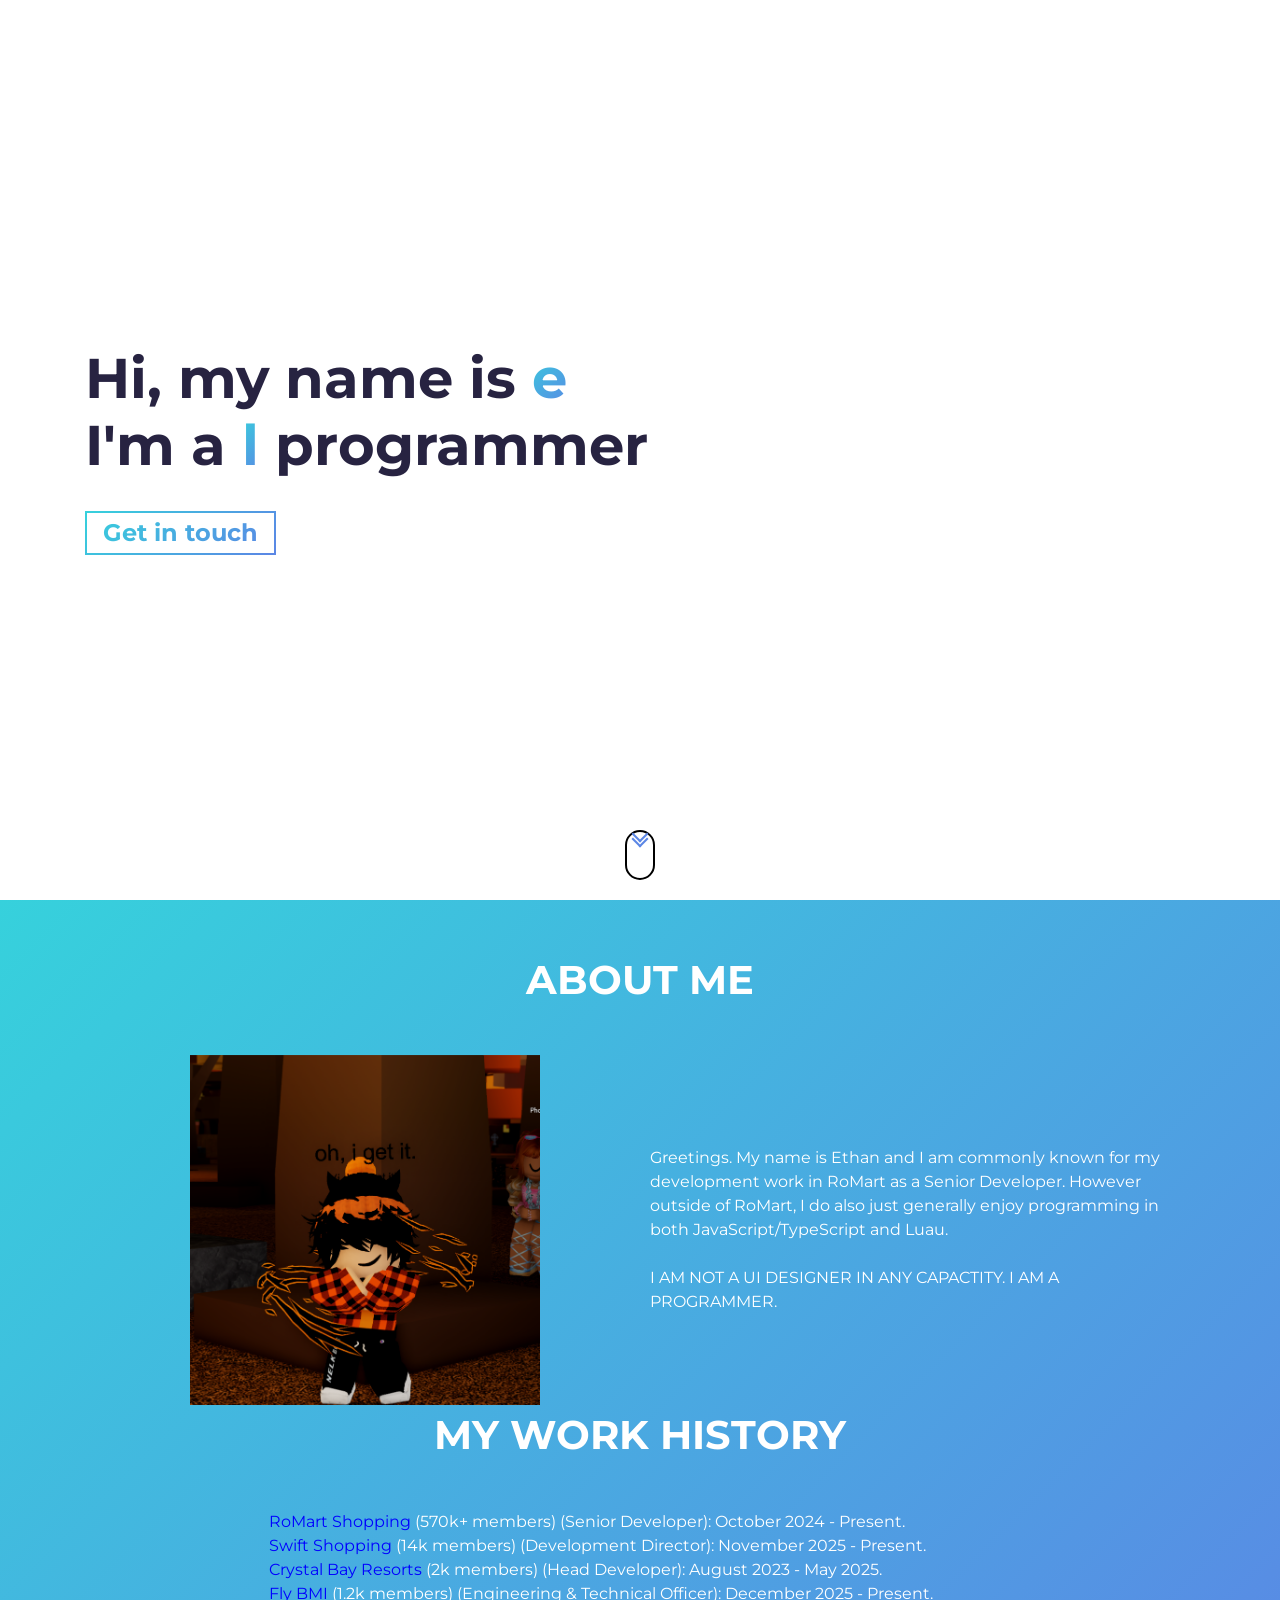
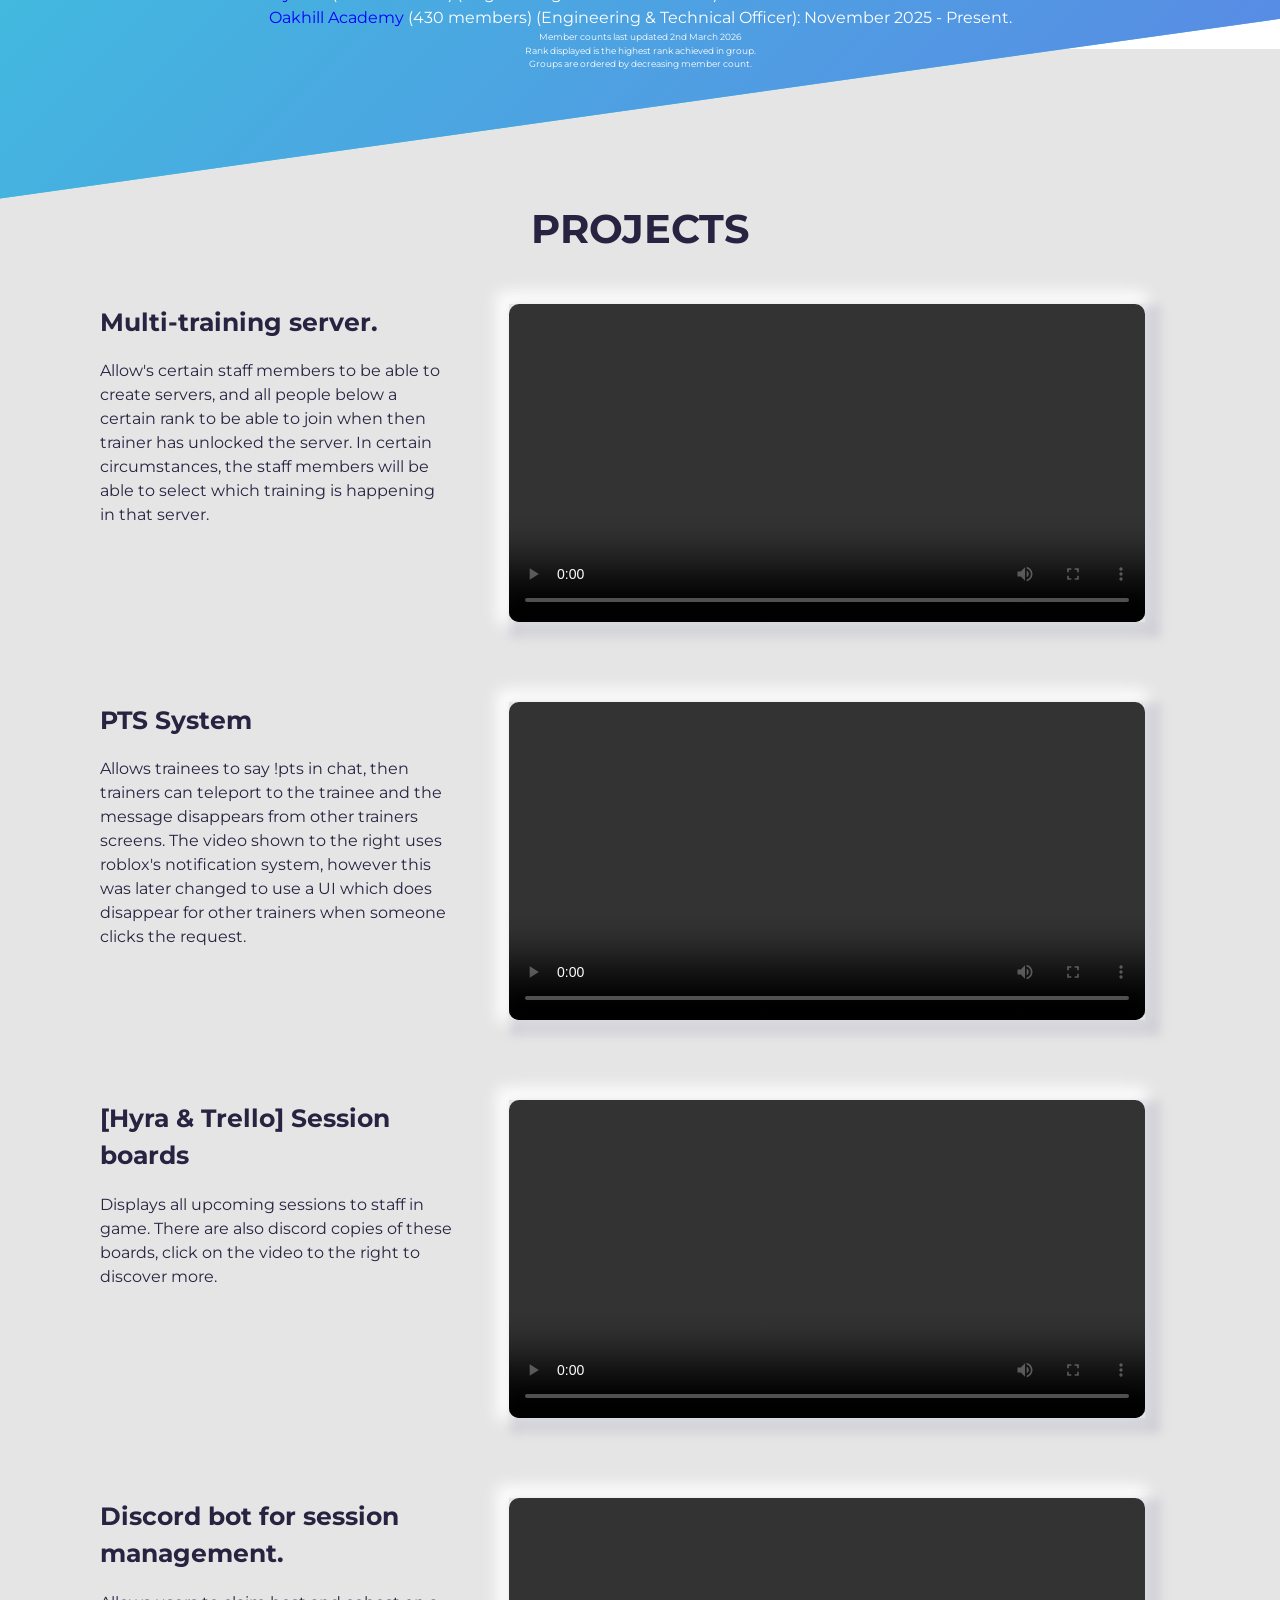
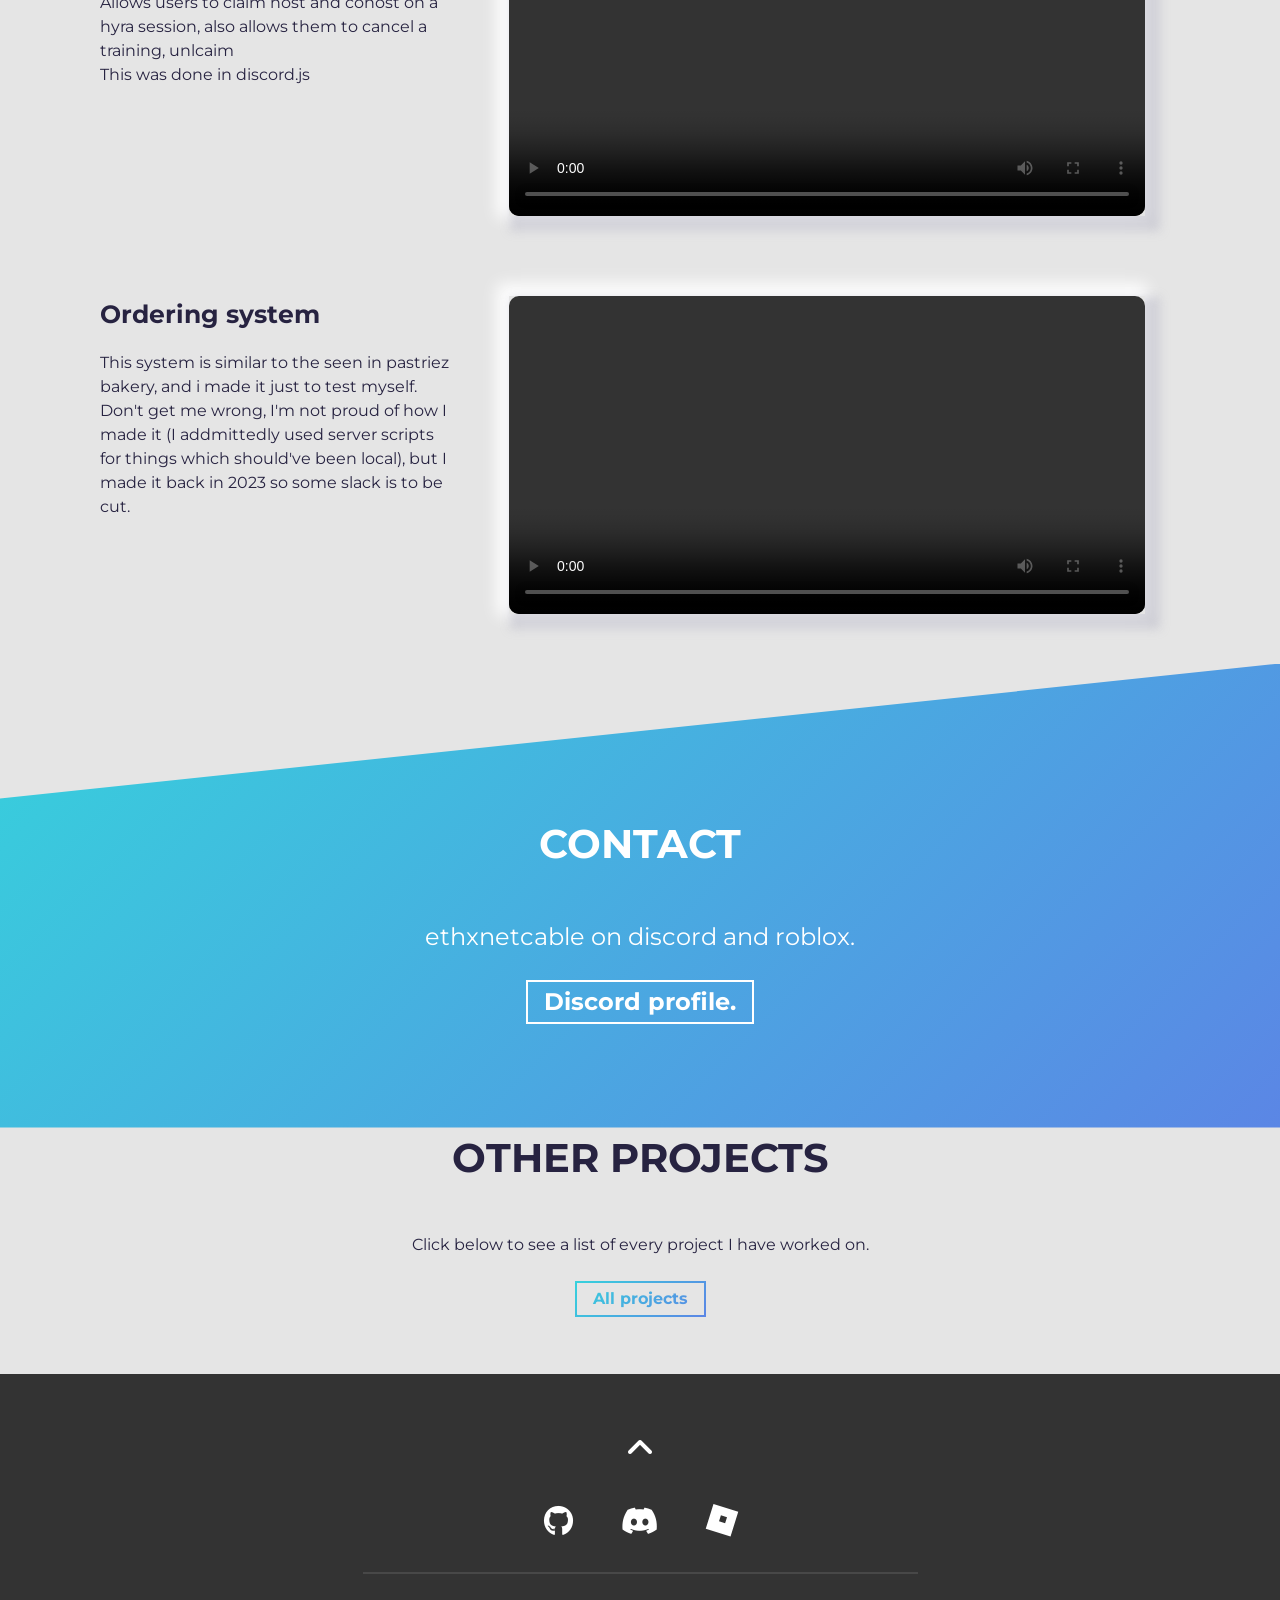
==== commit a7e78399: "only show username autocomplete in extensive list under /projects" ====
--- a/index.html
+++ b/index.html
@@ -71,55 +71,55 @@
       <div class="scroll-down"></div>
     </a>
   </div>
-<script>
-  const words = ["python", "luau", "javascript", "typescript"];
-  const names = ["Ethan", "ethxnetcable", "Scr1ptxdEthxn"];
-
-  const el = document.getElementById("typed");
-  const elem = document.getElementById("typedname");
-
-  let index = 0;
-  let charIndex = 0;
-  let deleting = false;
-
-  function typeLoop() {
-    const currentWord = words[index % words.length];
-    const currentName = names[index % names.length];
-
-    const maxLength = Math.max(currentWord.length, currentName.length);
-
-    if (!deleting) {
-      // Typing
-      el.textContent = currentWord.substring(0, Math.min(charIndex + 1, currentWord.length));
-      elem.textContent = currentName.substring(0, Math.min(charIndex + 1, currentName.length));
-
-      charIndex++;
-
-      if (charIndex >= maxLength) {
-        deleting = true;
-        setTimeout(typeLoop, 1000); // pause before deleting
-        return;
+  <script>
+    const words = ["python", "luau", "javascript", "typescript"];
+    const names = ["Ethan", "ethxnetcable", "Scr1ptxdEthxn"];
+
+    const el = document.getElementById("typed");
+    const elem = document.getElementById("typedname");
+
+    let index = 0;
+    let charIndex = 0;
+    let deleting = false;
+
+    function typeLoop() {
+      const currentWord = words[index % words.length];
+      const currentName = names[index % names.length];
+
+      const maxLength = Math.max(currentWord.length, currentName.length);
+
+      if (!deleting) {
+        // Typing
+        el.textContent = currentWord.substring(0, Math.min(charIndex + 1, currentWord.length));
+        elem.textContent = currentName.substring(0, Math.min(charIndex + 1, currentName.length));
+
+        charIndex++;
+
+        if (charIndex >= maxLength) {
+          deleting = true;
+          setTimeout(typeLoop, 1000); // pause before deleting
+          return;
+        }
+      } else {
+        // Deleting
+        el.textContent = currentWord.substring(0, Math.min(charIndex - 1, currentWord.length));
+        elem.textContent = currentName.substring(0, Math.min(charIndex - 1, currentName.length));
+
+        charIndex--;
+
+        if (charIndex <= 0) {
+          deleting = false;
+          index++; // move to next pair
+        }
       }
-    } else {
-      // Deleting
-      el.textContent = currentWord.substring(0, Math.min(charIndex - 1, currentWord.length));
-      elem.textContent = currentName.substring(0, Math.min(charIndex - 1, currentName.length));
-
-      charIndex--;
-
-      if (charIndex <= 0) {
-        deleting = false;
-        index++; // move to next pair
-      }
+
+      setTimeout(typeLoop, deleting ? 60 : 120);
     }
 
-    setTimeout(typeLoop, deleting ? 60 : 120);
-  }
-
-  el.textContent = "";
-  elem.textContent = "";
-  typeLoop();
-</script>
+    el.textContent = "";
+    elem.textContent = "";
+    typeLoop();
+  </script>
 
 
   <!-- /END Hero Section -->
@@ -236,28 +236,6 @@
         <!-- Each .row is a project -->
         <article class="row">
           <div class="project-wrapper__text">
-            <h3 class="project-wrapper__text-title">Username autocomplete</h3>
-            <p class="project-wrapper__text-info">
-              Allow users to partially type a username and then click off of the textbox, or click tap, to complete the
-              username.
-            </p>
-          </div>
-
-          <div class="project-wrapper__image">
-            <div class="thumbnail rounded">
-              <video controls
-                style="width: 100%; height: 100%; display: block; border-radius: 10px; object-fit: cover;">
-                <source src="./assets/searchtool.mp4" type="video/mp4">
-                Your browser does not support the video tag.
-              </video>
-            </div>
-          </div>
-        </article>
-        <!-- /END Project -->
-
-        <!-- Each .row is a project -->
-        <article class="row">
-          <div class="project-wrapper__text">
             <h3 class="project-wrapper__text-title">[Hyra & Trello] Session boards</h3>
             <p class="project-wrapper__text-info">
               Displays all upcoming sessions to staff in game. There are also discord copies of these boards, click
@@ -300,20 +278,6 @@
         <!-- /END Project -->
 
         <!-- Each .row is a project -->
-        <article class="row" style="display: flex; justify-content: center;">
-          <div class="project-wrapper__text">
-            <h3 class="project-wrapper__text-title">Nametag system</h3>
-            <p class="project-wrapper__text-info">
-              I am currently unable to get a screenshot of this at the moment, however when Unity Systems was still
-              kicking as a subsidary of DRS, I was known well for
-              maintaining and adding to the nametag system sold at the time.
-            </p>
-          </div>
-
-        </article>
-        <!-- /END Project -->
-
-        <!-- Each .row is a project -->
         <article class="row">
           <div class="project-wrapper__text">
             <h3 class="project-wrapper__text-title">Ordering system</h3>
@@ -353,6 +317,18 @@
     </div>
   </section>
   <!-- END Contact Section -->
+
+  <section id="projects">
+    <div class="container">
+      <h2 class="section-title">Other projects</h2>
+      <div class="contact-wrapper">
+        <p class="contact-wrapper__text">Click below to see a list of every project I have worked on.<br><br></p>
+        <p class="hero-cta">
+          <a class="cta-btn cta-btn--hero" href="/projects">All projects</a>
+        </p>
+      </div>
+    </div>
+  </section>
 
   <!-- Footer Section -->
   <footer class="footer">
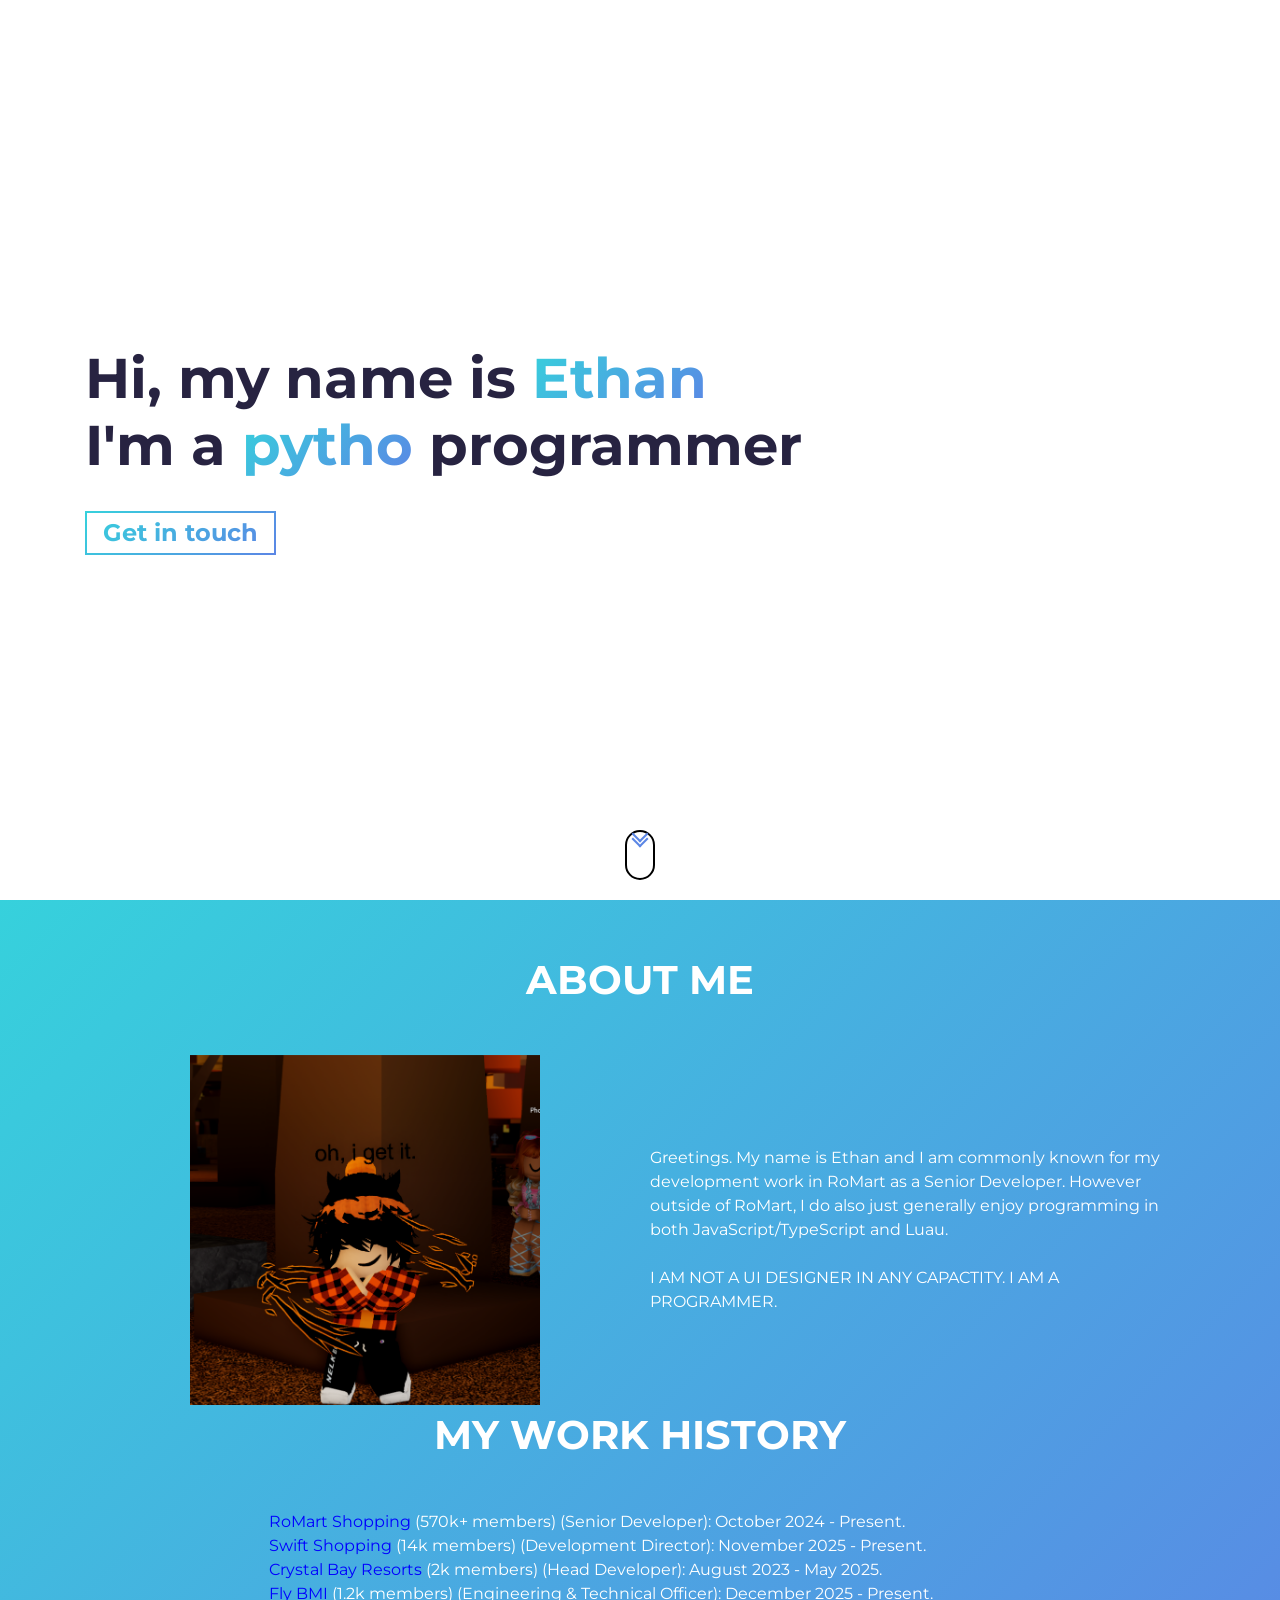
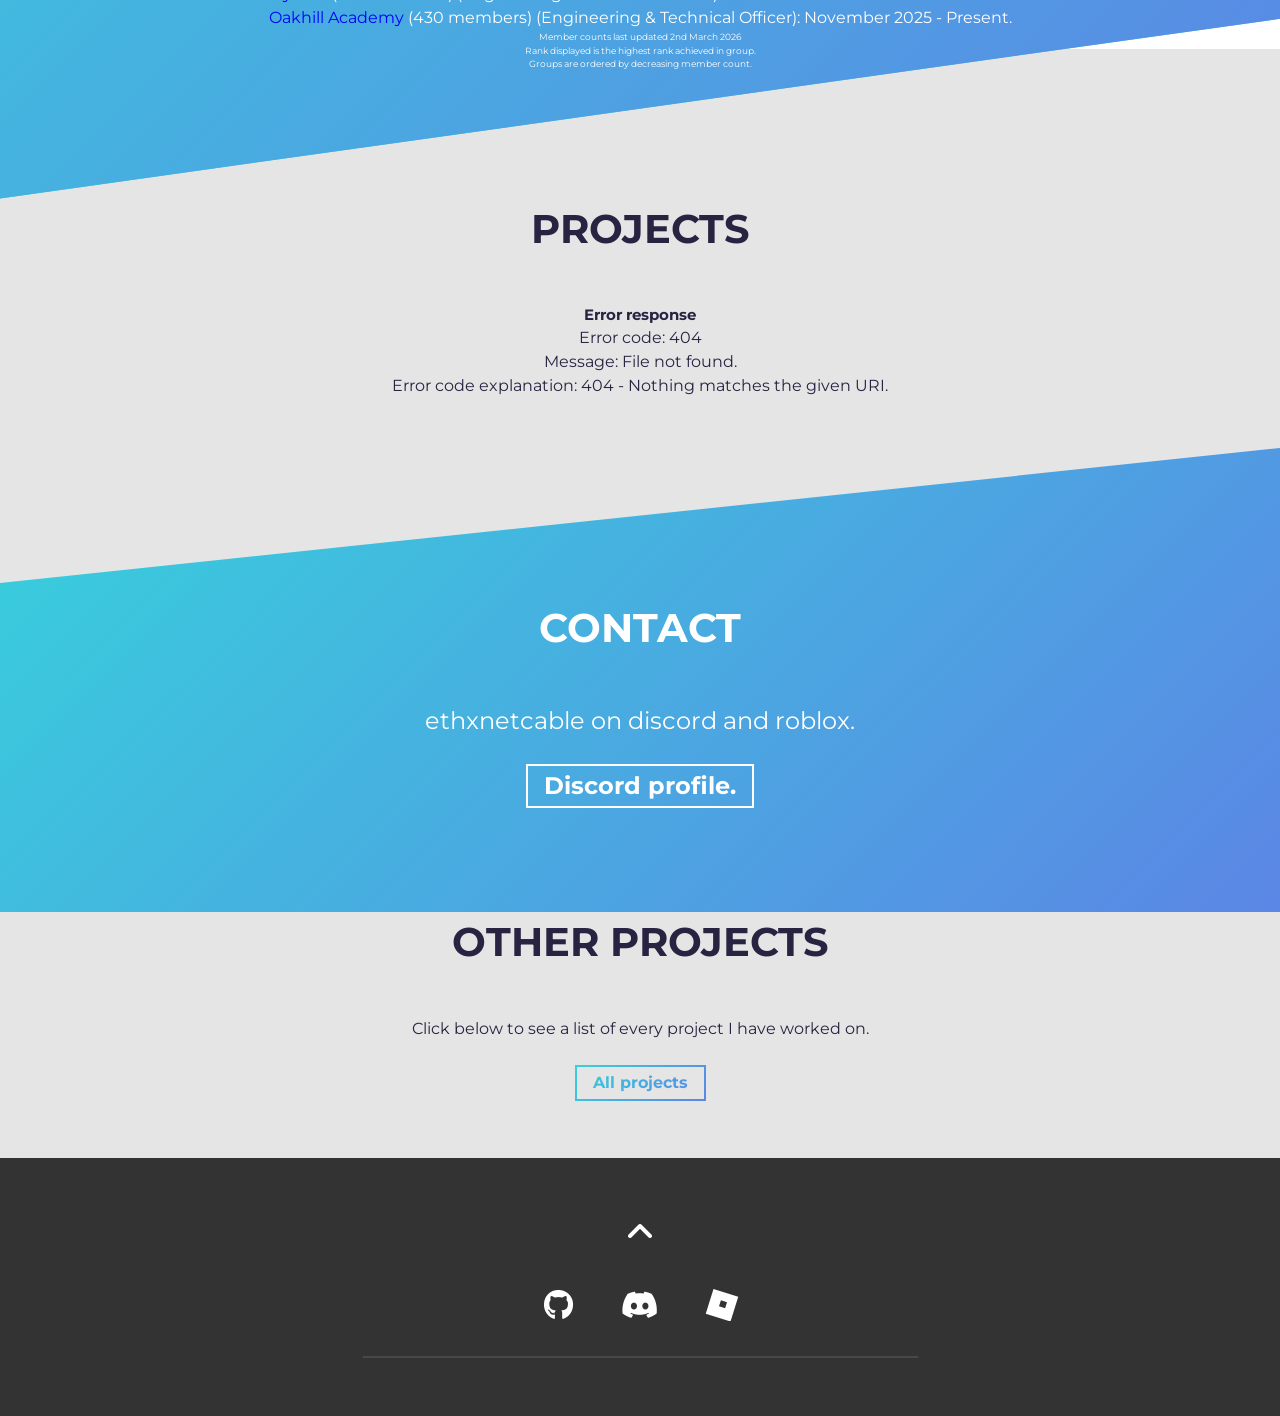
==== commit f0600fba: "only one projects file" ====
--- a/index.html
+++ b/index.html
@@ -184,122 +184,23 @@
       <div class="project-wrapper">
         <h2 class="section-title dark-blue-text">Projects</h2>
 
-        <!-- Each .row is a project -->
-        <article class="row">
-          <div class="project-wrapper__text">
-            <h3 class="project-wrapper__text-title">Multi-training server.</h3>
-            <p class="project-wrapper__text-info">
-              Allow's certain staff members to be able to create servers, and all people below a certain rank to be able
-              to join when then trainer has unlocked the server.
-              In certain circumstances, the staff members will be able to select which training is happening in that
-              server.
-            </p>
-          </div>
-
-          <div class="project-wrapper__image">
-            <div class="thumbnail rounded">
-              <video controls
-                style="width: 100%; height: 100%; display: block; border-radius: 10px; object-fit: cover;">
-                <source src="./assets/Training hub.mp4" type="video/mp4">
-                Your browser does not support the video tag.
-              </video>
-            </div>
-          </div>
-        </article>
-        <!-- /END Project -->
-
-        <!-- Each .row is a project -->
-        <article class="row">
-          <div class="project-wrapper__text">
-            <h3 class="project-wrapper__text-title">PTS System</h3>
-            <p class="project-wrapper__text-info">
-              Allows trainees to say !pts in chat, then trainers can teleport to the trainee and the message disappears
-              from other trainers screens.
-              The video shown to the right uses roblox's notification system, however this was later changed to use a UI
-              which does disappear for other
-              trainers when someone clicks the request.
-            </p>
-          </div>
-
-          <div class="project-wrapper__image">
-            <div class="thumbnail rounded">
-              <video controls
-                style="width: 100%; height: 100%; display: block; border-radius: 10px; object-fit: cover;">
-                <source src="./assets/ptssystemMuted.mp4" type="video/mp4">
-                Your browser does not support the video tag.
-              </video>
-            </div>
-          </div>
-        </article>
-        <!-- /END Project -->
-
-        <!-- Each .row is a project -->
-        <article class="row">
-          <div class="project-wrapper__text">
-            <h3 class="project-wrapper__text-title">[Hyra & Trello] Session boards</h3>
-            <p class="project-wrapper__text-info">
-              Displays all upcoming sessions to staff in game. There are also discord copies of these boards, click
-              on the video to the right to discover more.
-            </p>
-          </div>
-
-          <div class="project-wrapper__image">
-            <div class="thumbnail rounded">
-              <video controls
-                style="width: 100%; height: 100%; display: block; border-radius: 10px; object-fit: cover;">
-                <source src="./assets/hyraBoards.mp4" type="video/mp4">
-                Your browser does not support the video tag.
-              </video>
-            </div>
-          </div>
-        </article>
-        <!-- /END Project -->
-
-        <!-- Each .row is a project -->
-        <article class="row">
-          <div class="project-wrapper__text">
-            <h3 class="project-wrapper__text-title">Discord bot for session management.</h3>
-            <p class="project-wrapper__text-info">
-              Allows users to claim host and cohost on a hyra session, also allows them to cancel a training,
-              unlcaim<br>
-              This was done in discord.js
-            </p>
-          </div>
-          <div class="project-wrapper__image">
-            <div class="thumbnail rounded">
-              <video controls
-                style="width: 100%; height: 100%; display: block; border-radius: 10px; object-fit: cover;">
-                <source src="./assets/hostmanagement.mp4" type="video/mp4">
-                Your browser does not support the video tag.
-              </video>
-            </div>
-          </div>
-        </article>
-        <!-- /END Project -->
-
-        <!-- Each .row is a project -->
-        <article class="row">
-          <div class="project-wrapper__text">
-            <h3 class="project-wrapper__text-title">Ordering system</h3>
-            <p class="project-wrapper__text-info">
-              This system is similar to the seen in pastriez bakery, and i made it just to test myself. Don't get me
-              wrong, I'm not proud of how I made it (I addmittedly used server scripts for things which should've been
-              local), but I made it back in 2023 so some slack is to be cut.
-            </p>
-          </div>
-
-          <div class="project-wrapper__image">
-            <div class="thumbnail rounded">
-              <video controls
-                style="width: 100%; height: 100%; display: block; border-radius: 10px; object-fit: cover;">
-                <source src="./assets/orderingsystem.mp4" type="video/mp4">
-                Your browser does not support the video tag.
-              </video>
-            </div>
-          </div>
-        </article>
-        <!-- /END Project -->
-
+        <span id="projects-container"></span>
+
+        <script>
+          fetch('/projects-content.html')
+            .then(response => response.text())
+            .then(data => {
+              document.getElementById('projects-container').innerHTML = data;
+
+              const projects = document.querySelectorAll('#projects-container .row');
+
+              projects.forEach(project => {
+                if (project.dataset.featured !== "true") {
+                  project.style.display = "none";
+                }
+              });
+            });
+        </script>
       </div>
     </div>
   </section>
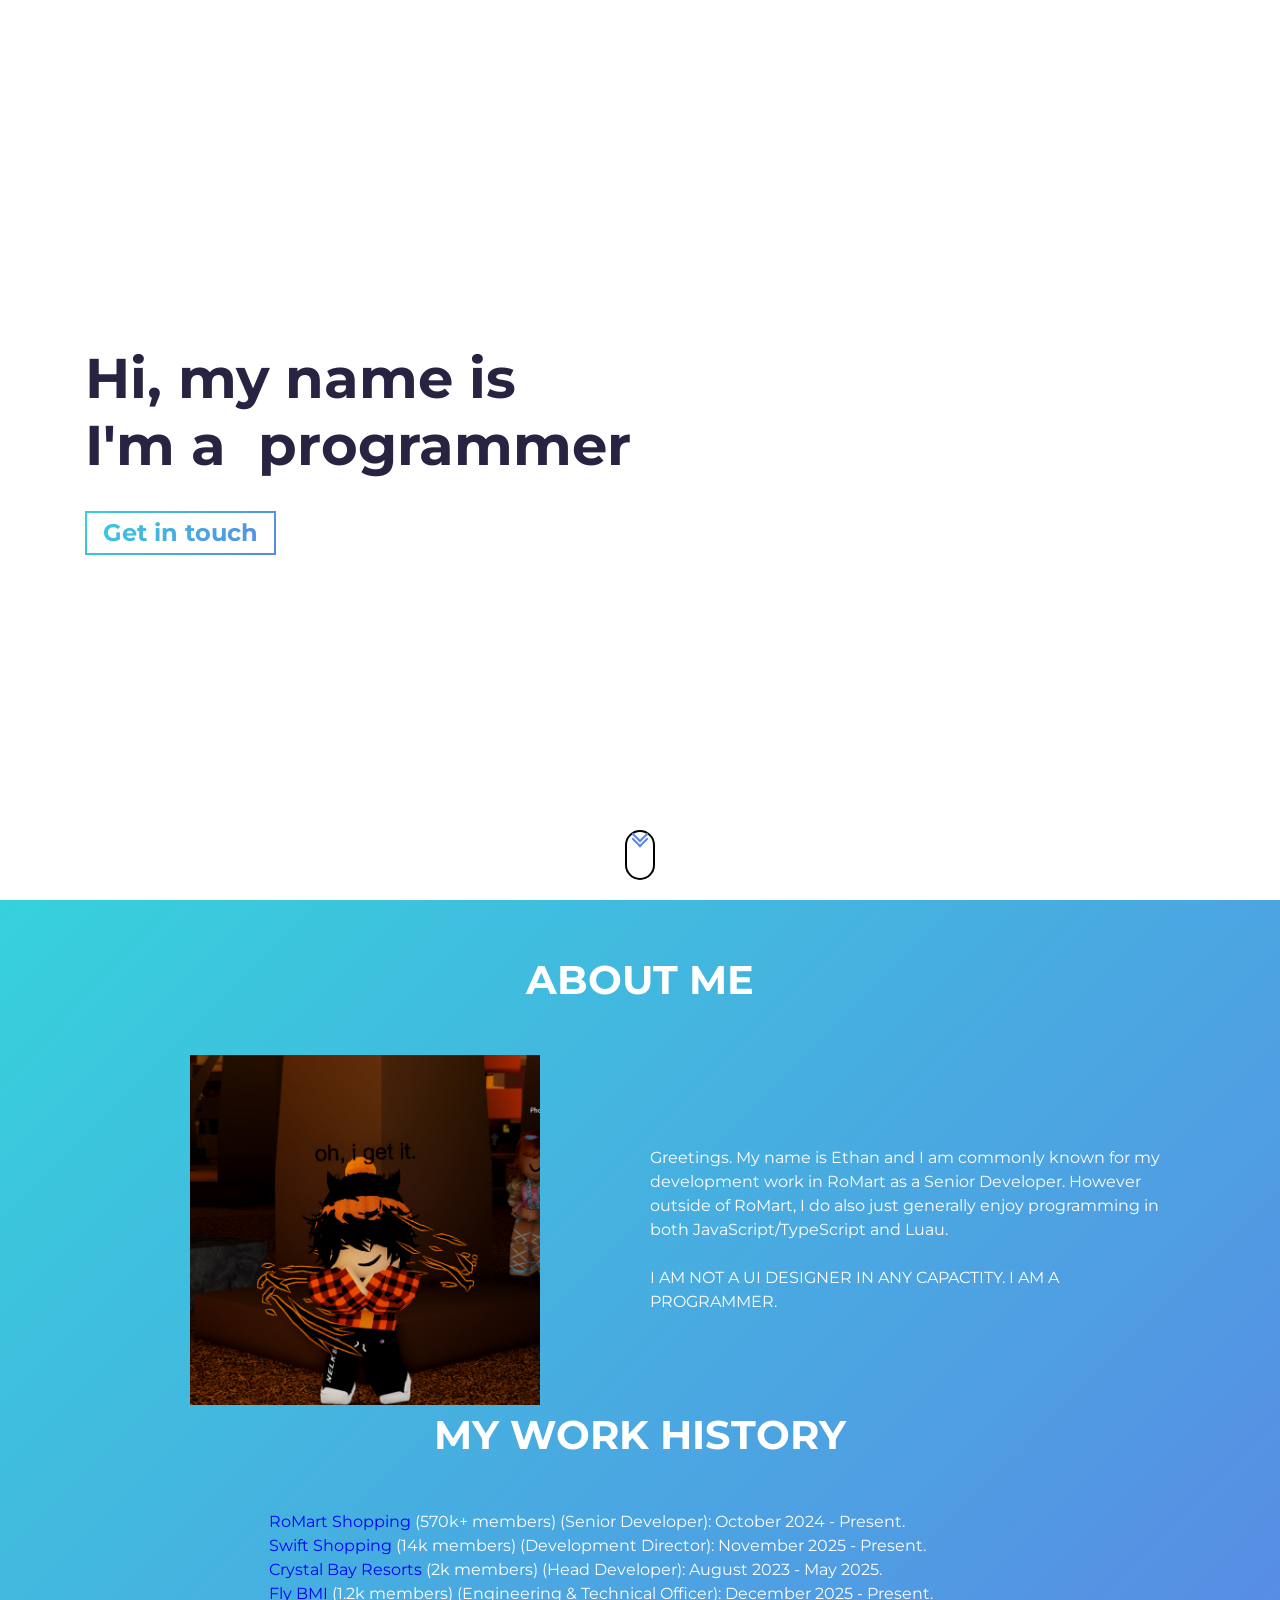
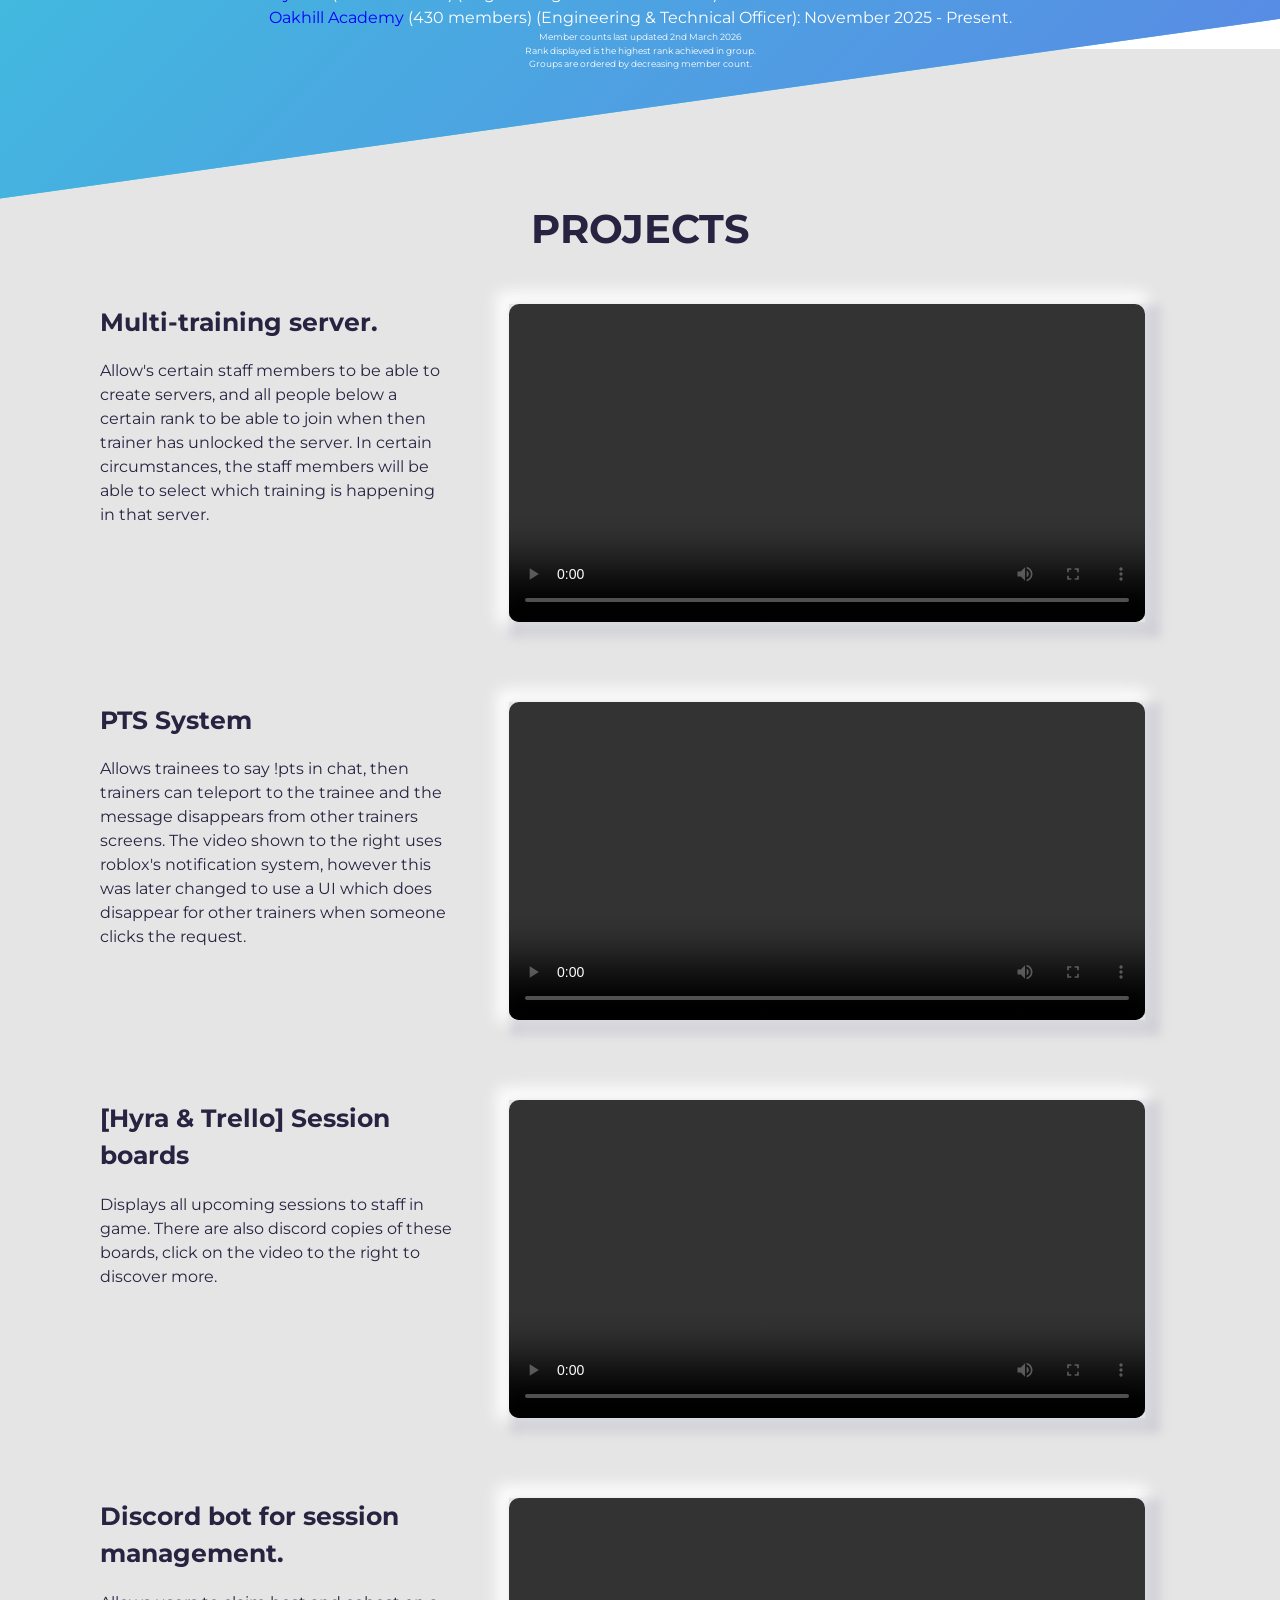
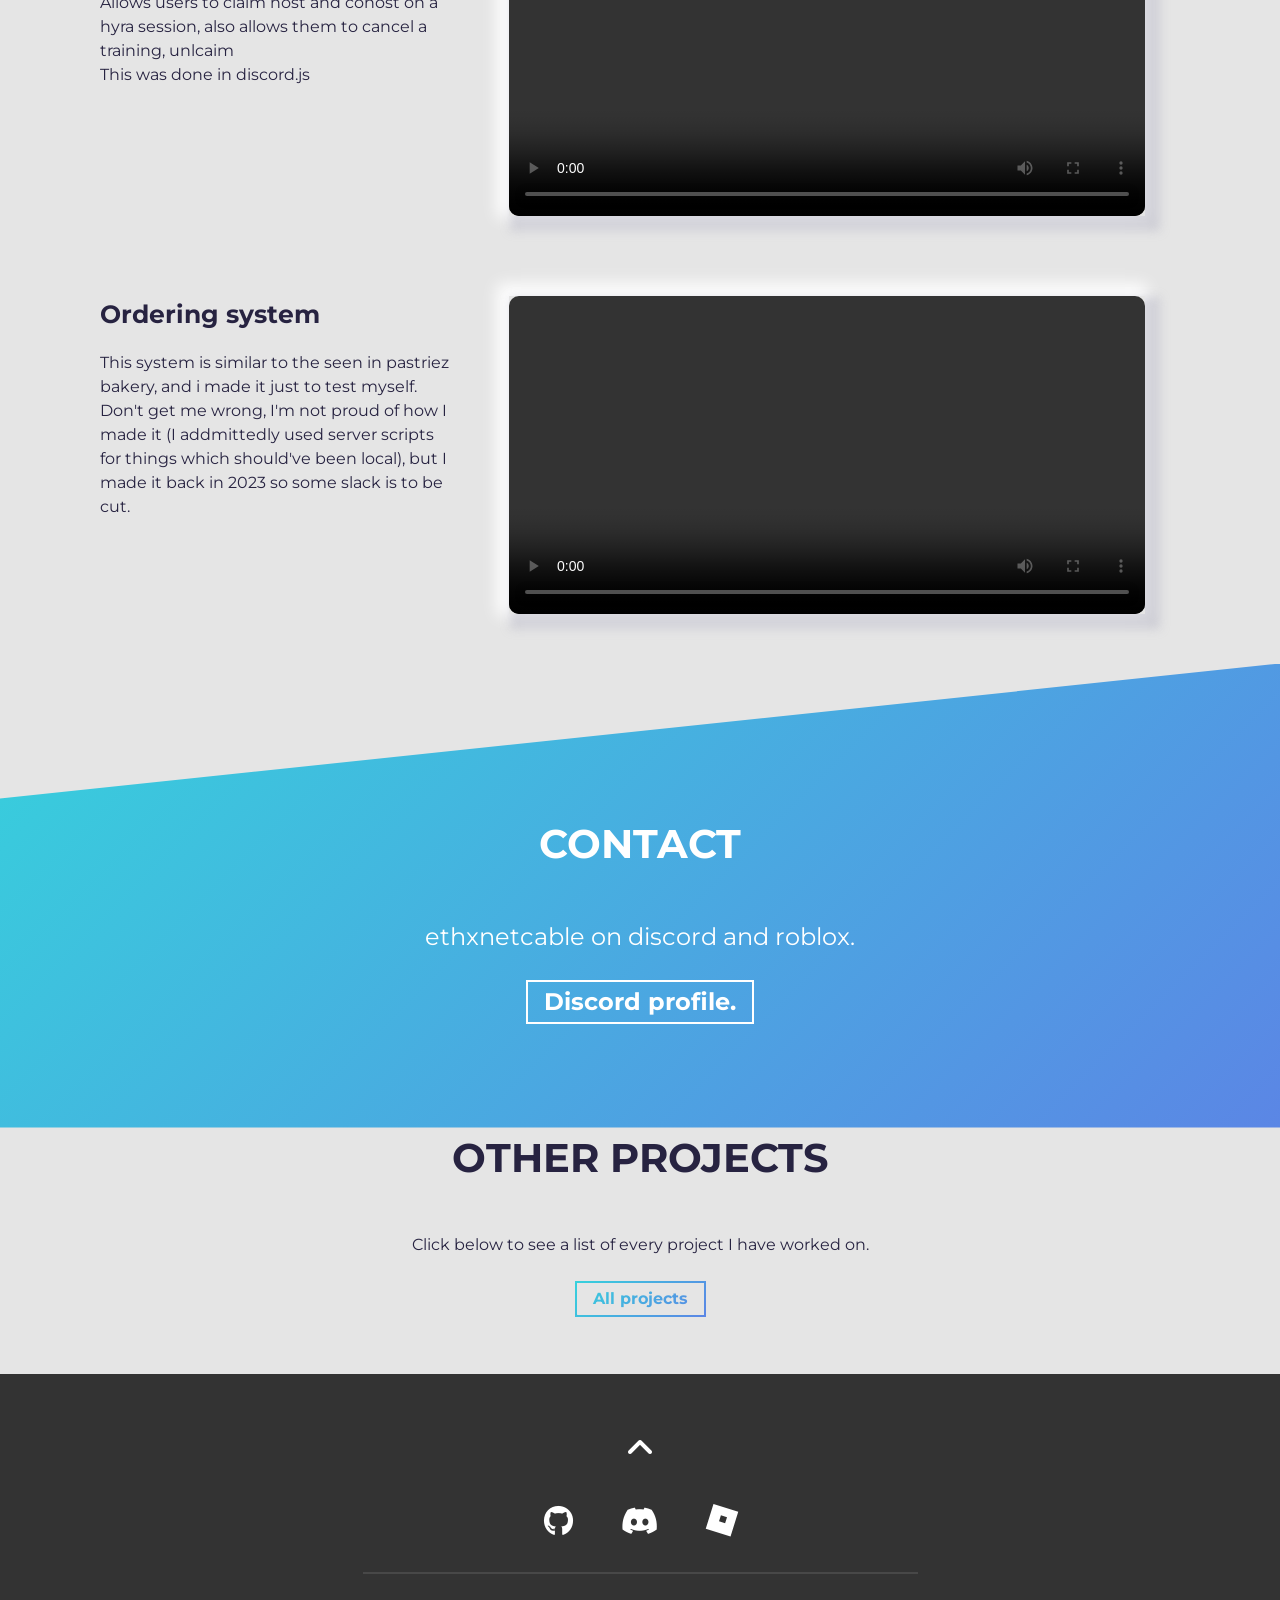
==== commit 64294b42: "change the link to get allprojects html file" ====
--- a/index.html
+++ b/index.html
@@ -187,7 +187,7 @@
         <span id="projects-container"></span>
 
         <script>
-          fetch('/projects-content.html')
+          fetch('/allprojects/projects.html')
             .then(response => response.text())
             .then(data => {
               document.getElementById('projects-container').innerHTML = data;
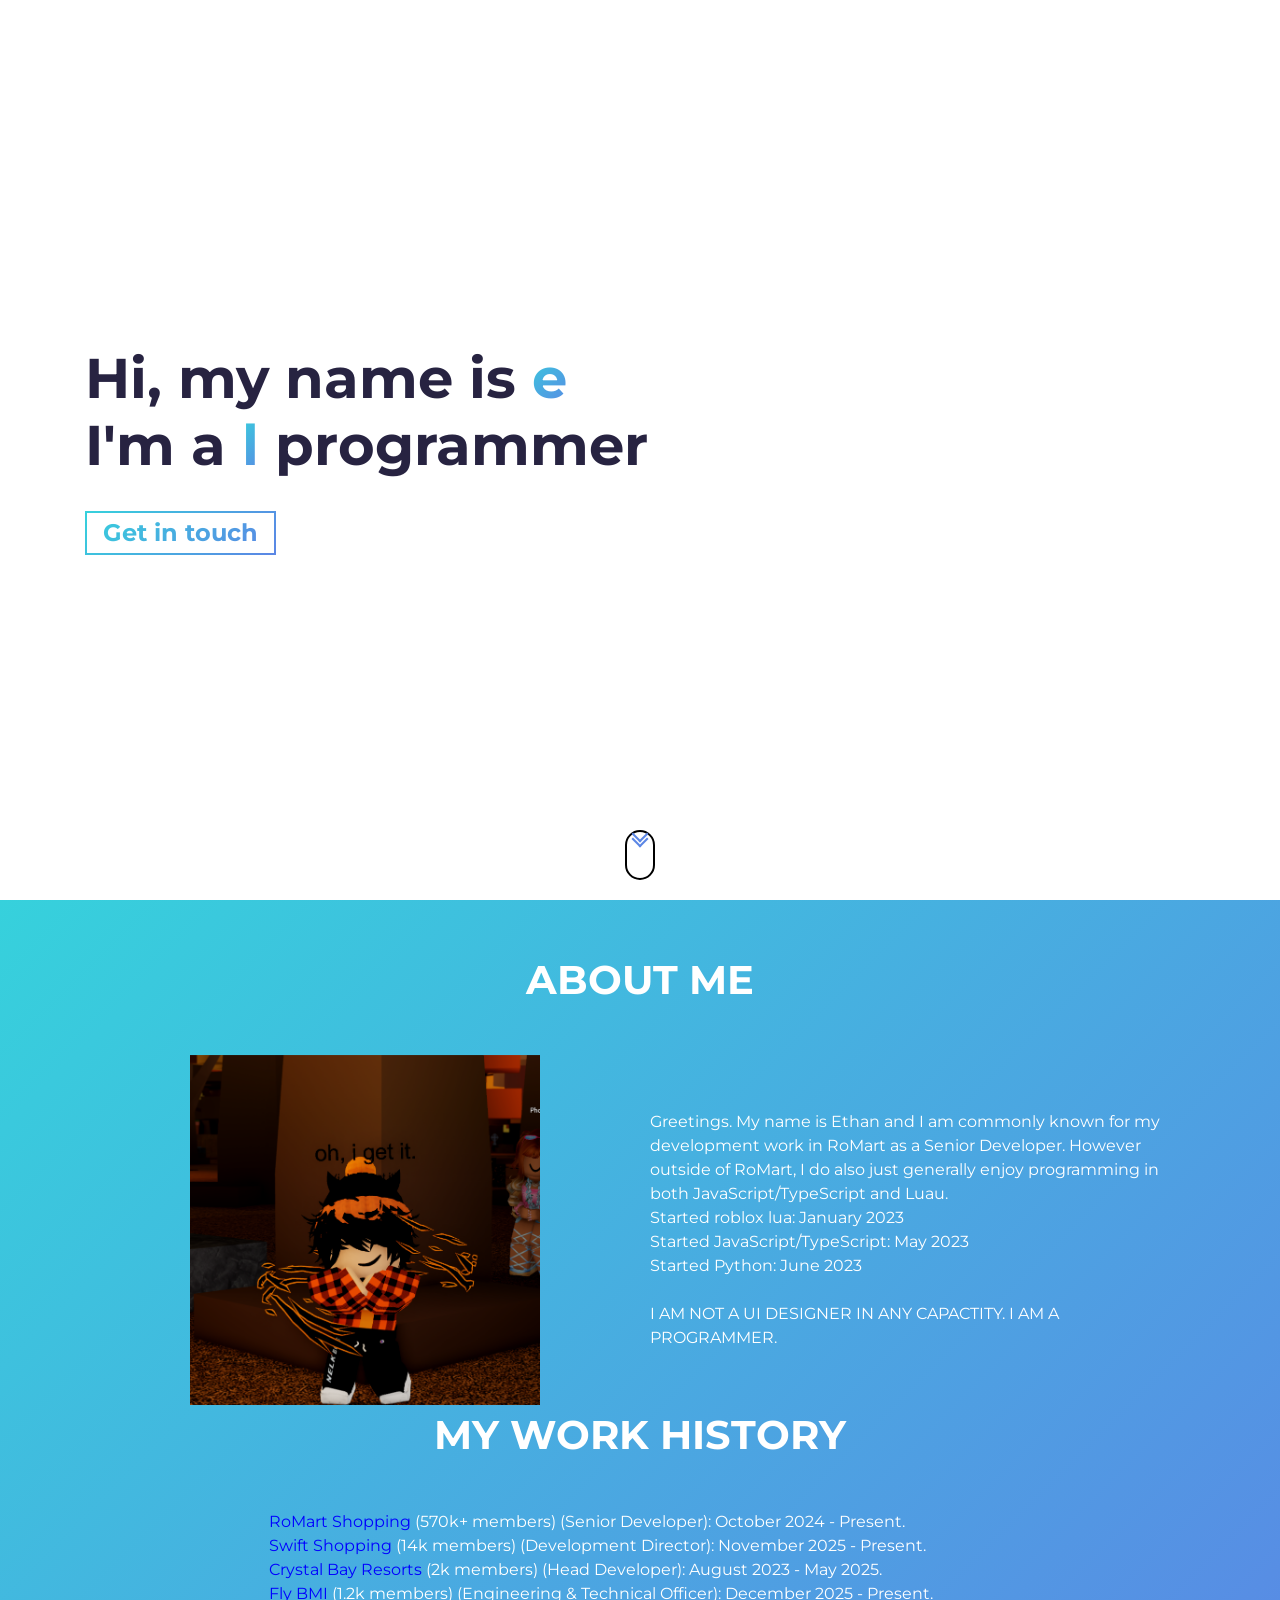
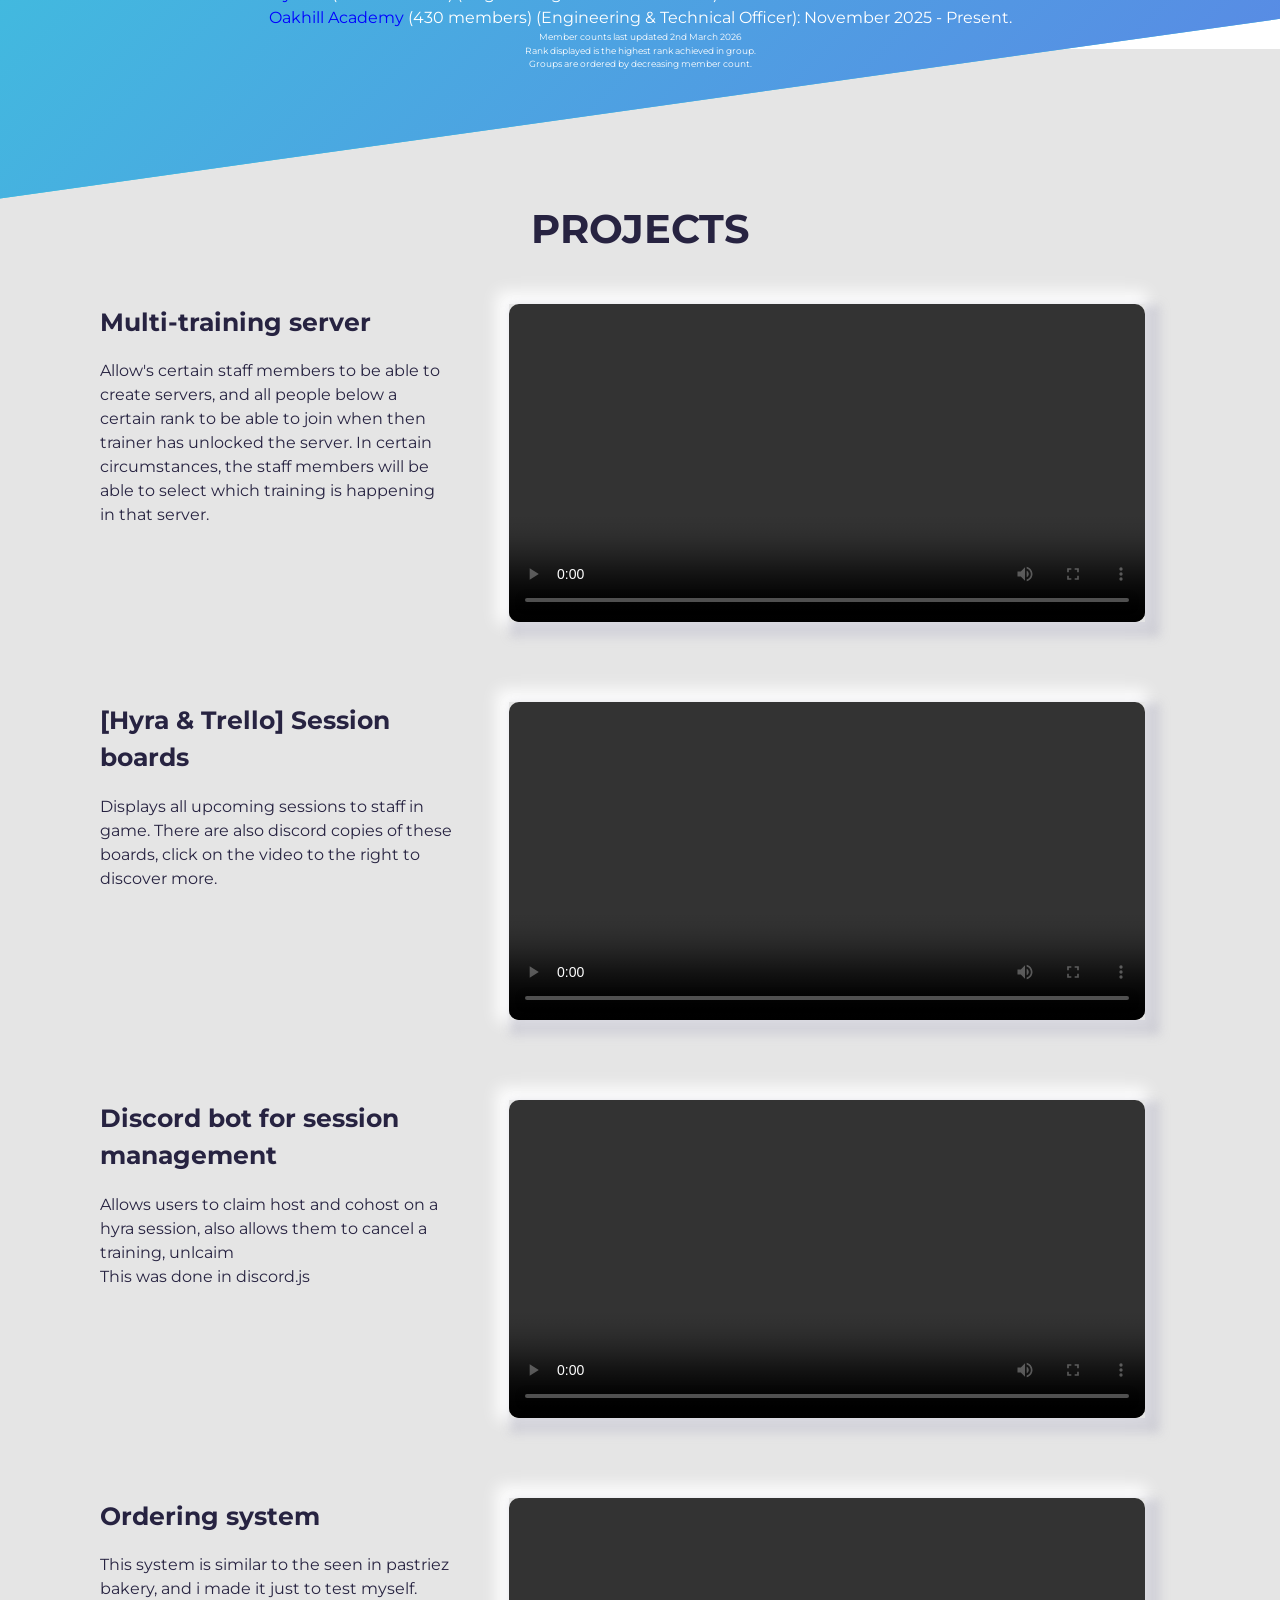
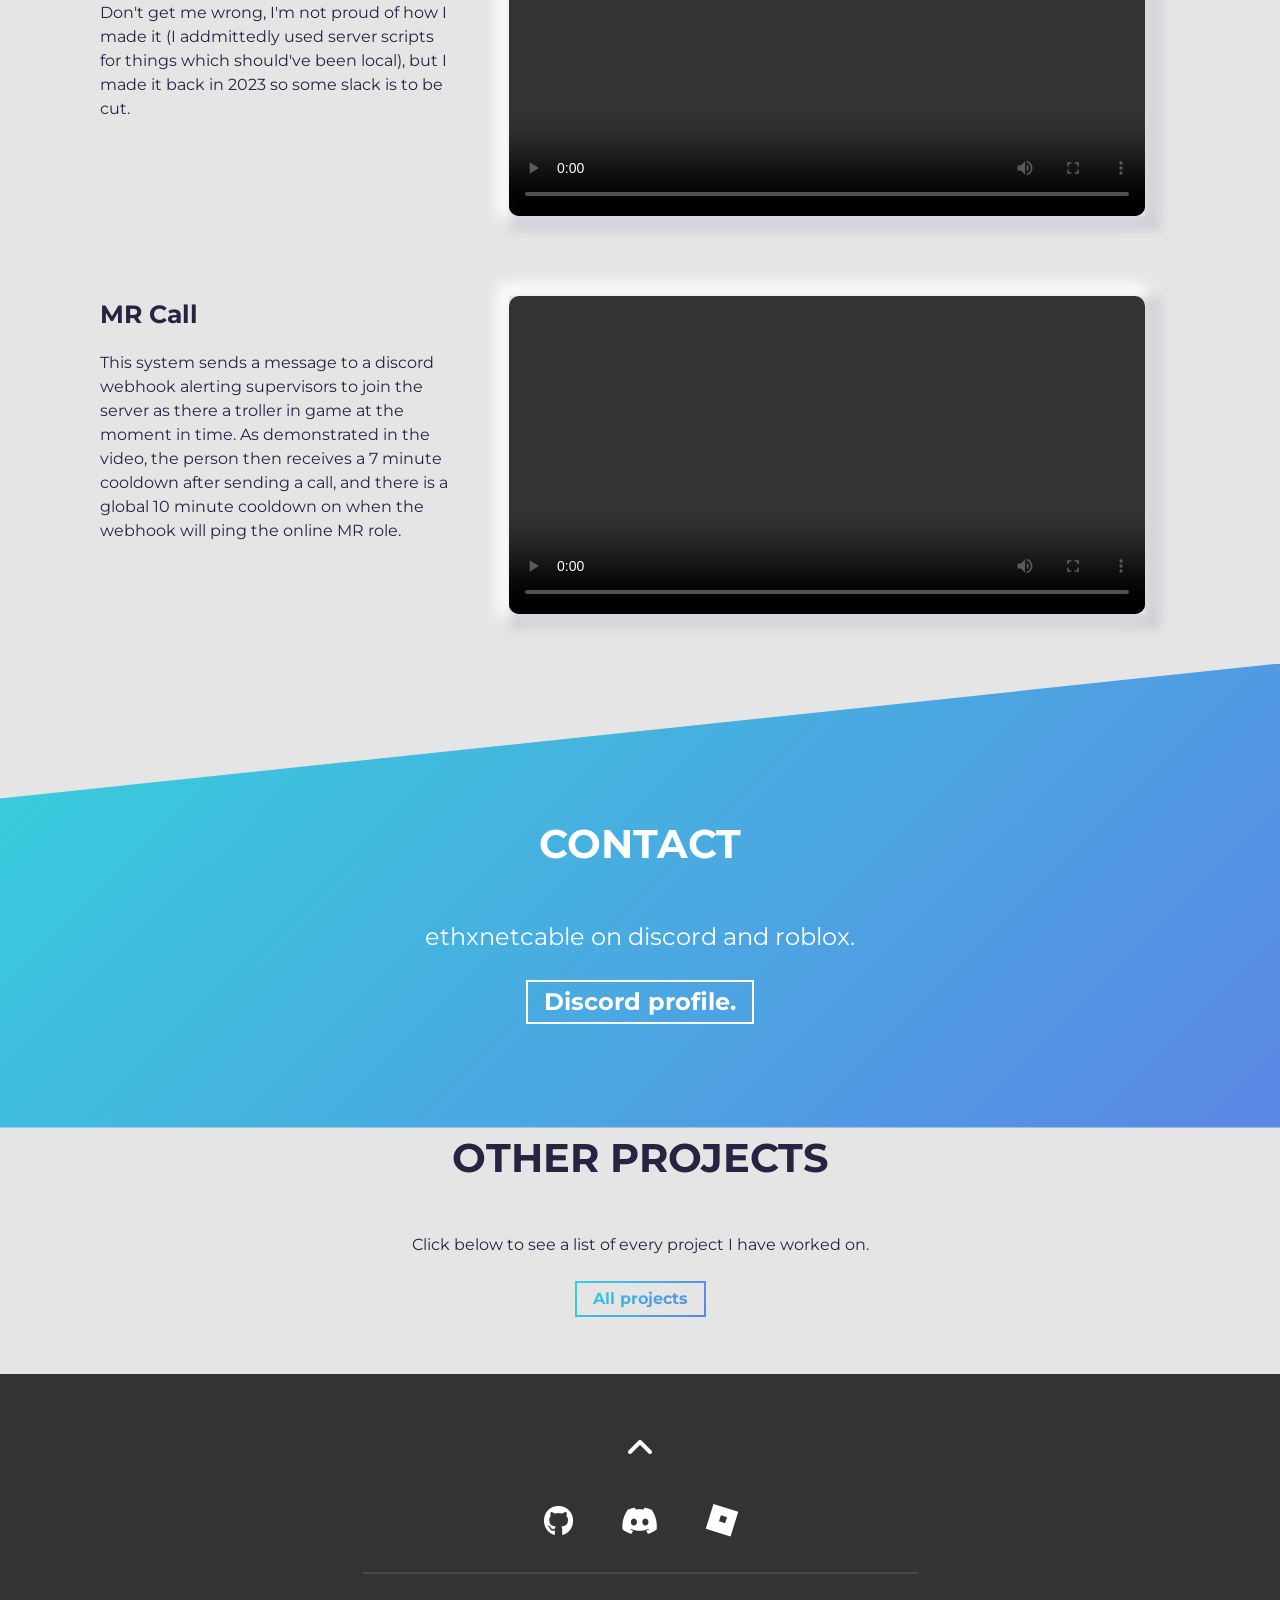
==== commit 474b4785: "add dates for each language" ====
--- a/index.html
+++ b/index.html
@@ -137,7 +137,11 @@
             Greetings. My name is Ethan and I am commonly known for my development work in RoMart as a Senior Developer.
             However
             outside of RoMart, I do also just generally enjoy programming in both JavaScript/TypeScript and
-            Luau.<br><br>
+            Luau.<br>
+            Started roblox lua: January 2023<br>
+            Started JavaScript/TypeScript: May 2023<br>
+            Started Python: June 2023
+            <br><br>
             I AM NOT A UI DESIGNER IN ANY CAPACTITY. I AM A PROGRAMMER.
           </p>
         </div>
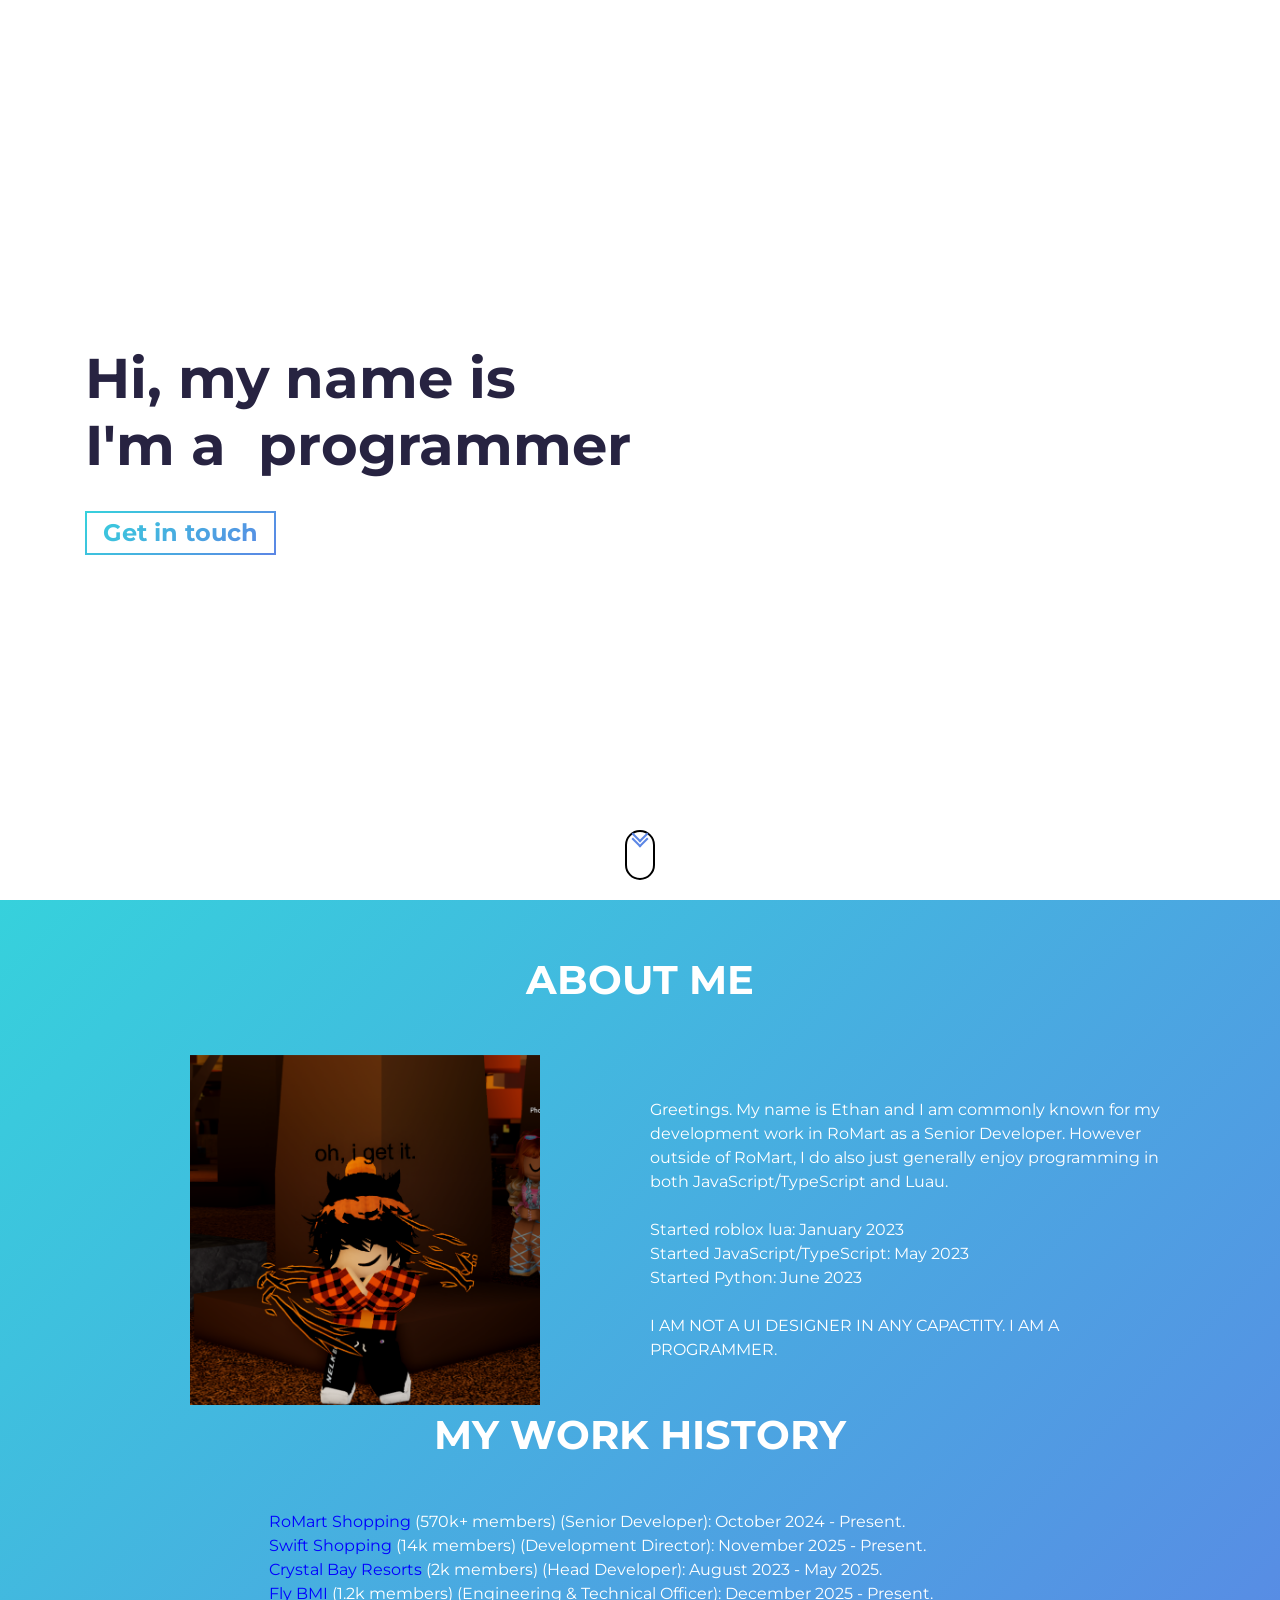
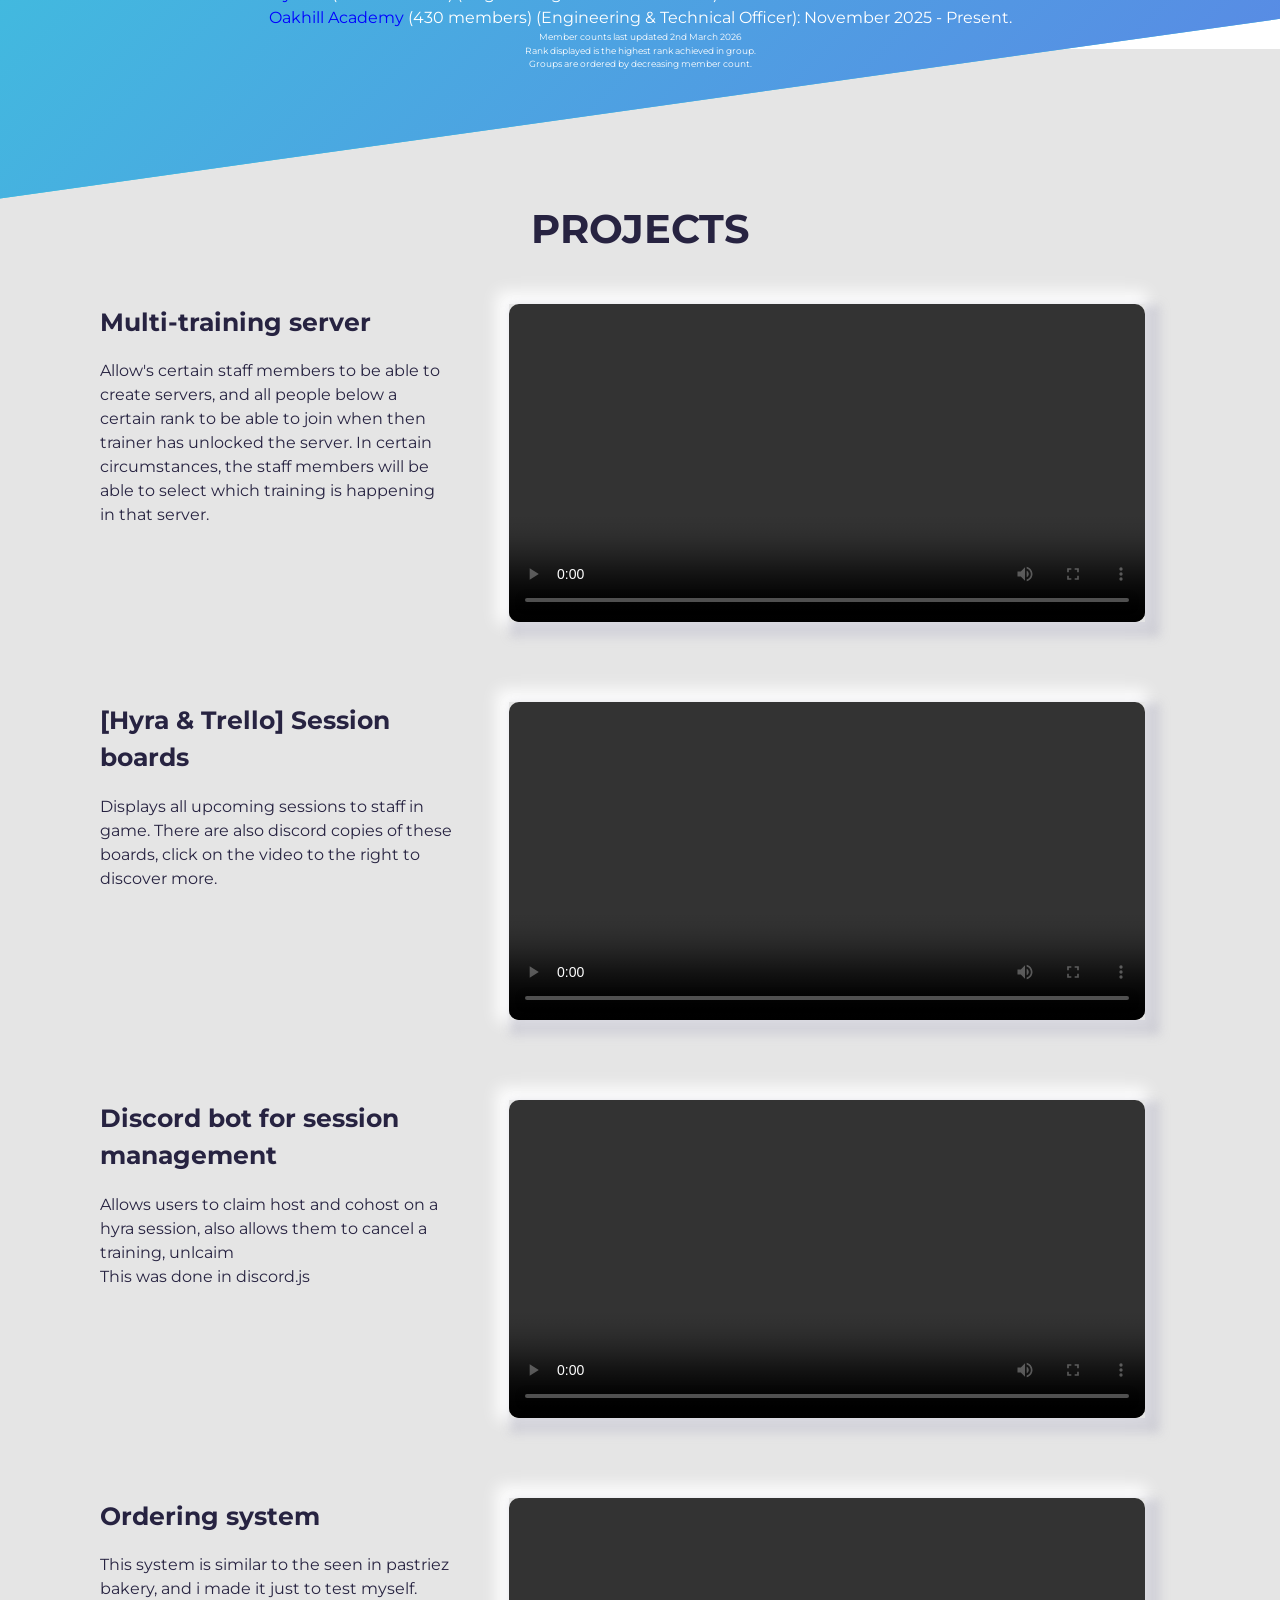
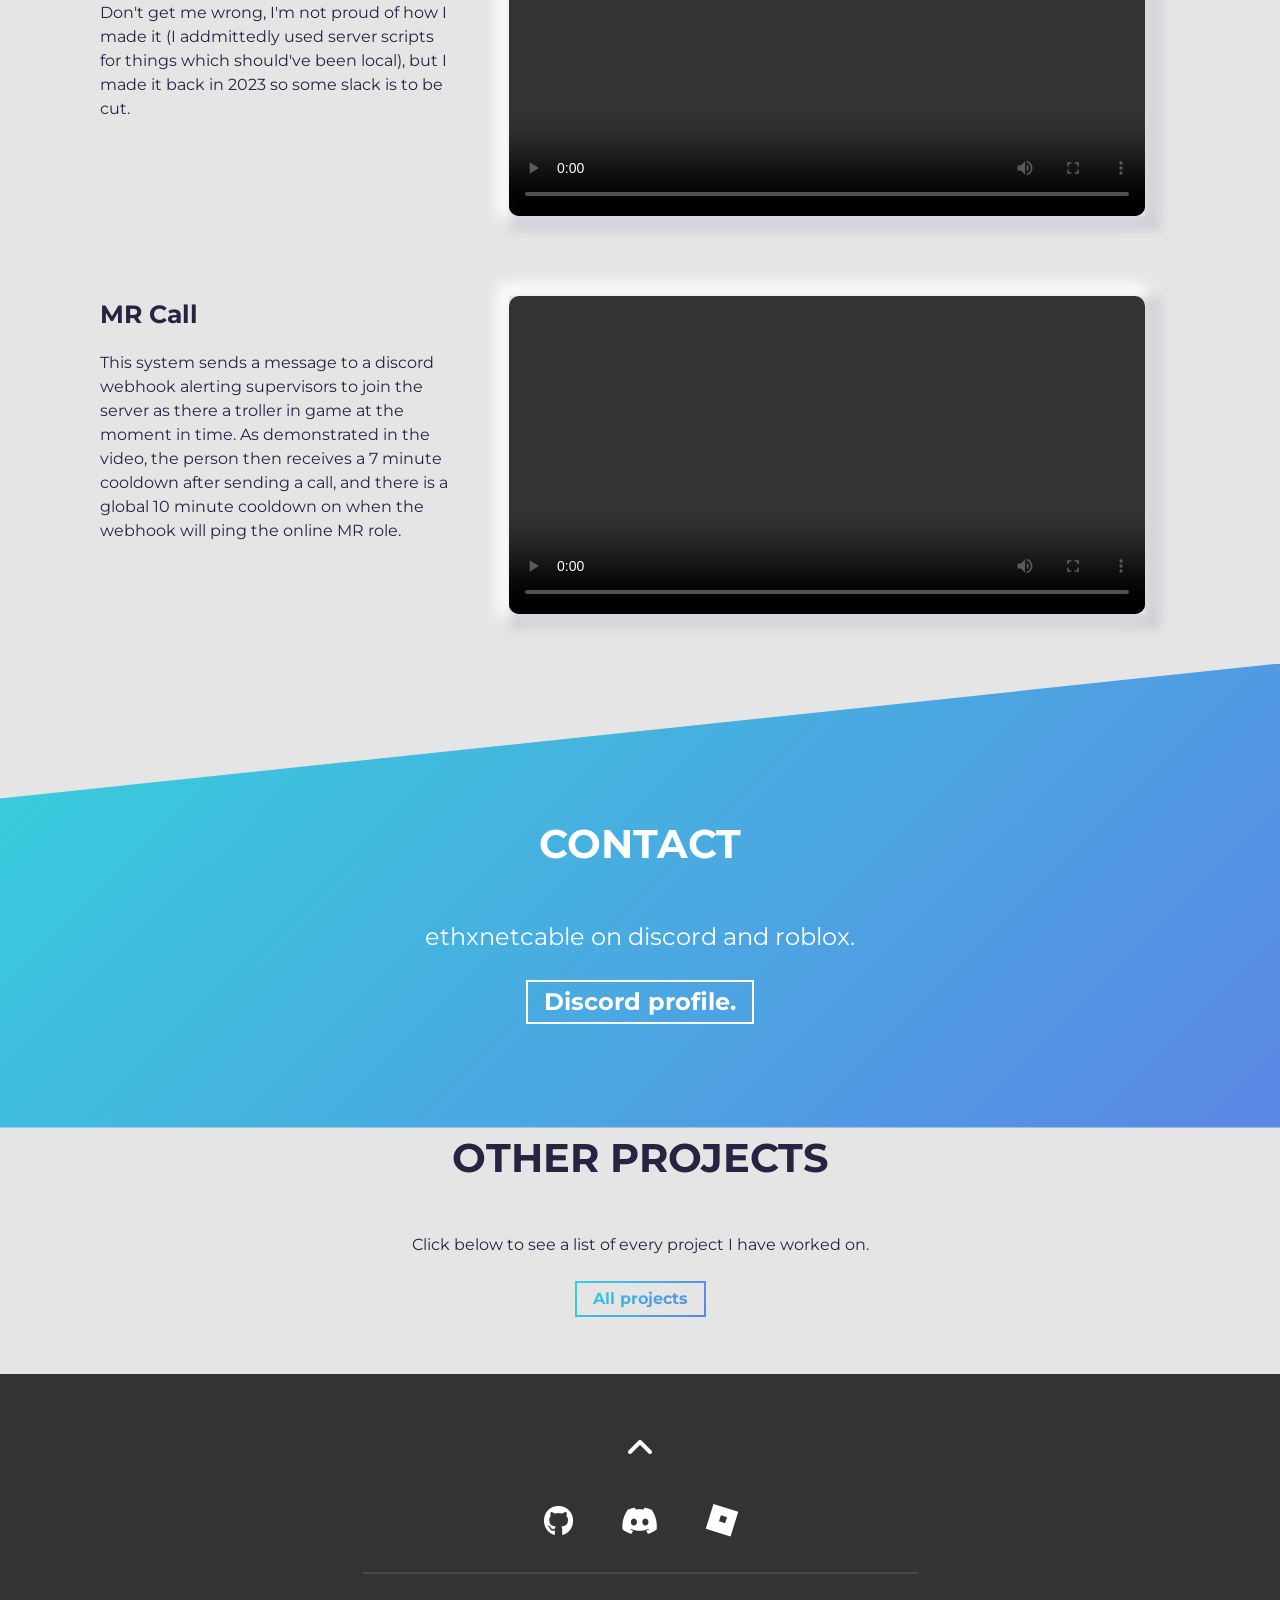
==== commit 36bab1d3: "Add line break after Luau description" ====
--- a/index.html
+++ b/index.html
@@ -137,7 +137,7 @@
             Greetings. My name is Ethan and I am commonly known for my development work in RoMart as a Senior Developer.
             However
             outside of RoMart, I do also just generally enjoy programming in both JavaScript/TypeScript and
-            Luau.<br>
+            Luau.<br><br>
             Started roblox lua: January 2023<br>
             Started JavaScript/TypeScript: May 2023<br>
             Started Python: June 2023
@@ -311,4 +311,4 @@
   <script type="text/javascript" src="./javascript/valtilt.js"></script>
 </body>
 
-</html>+</html>
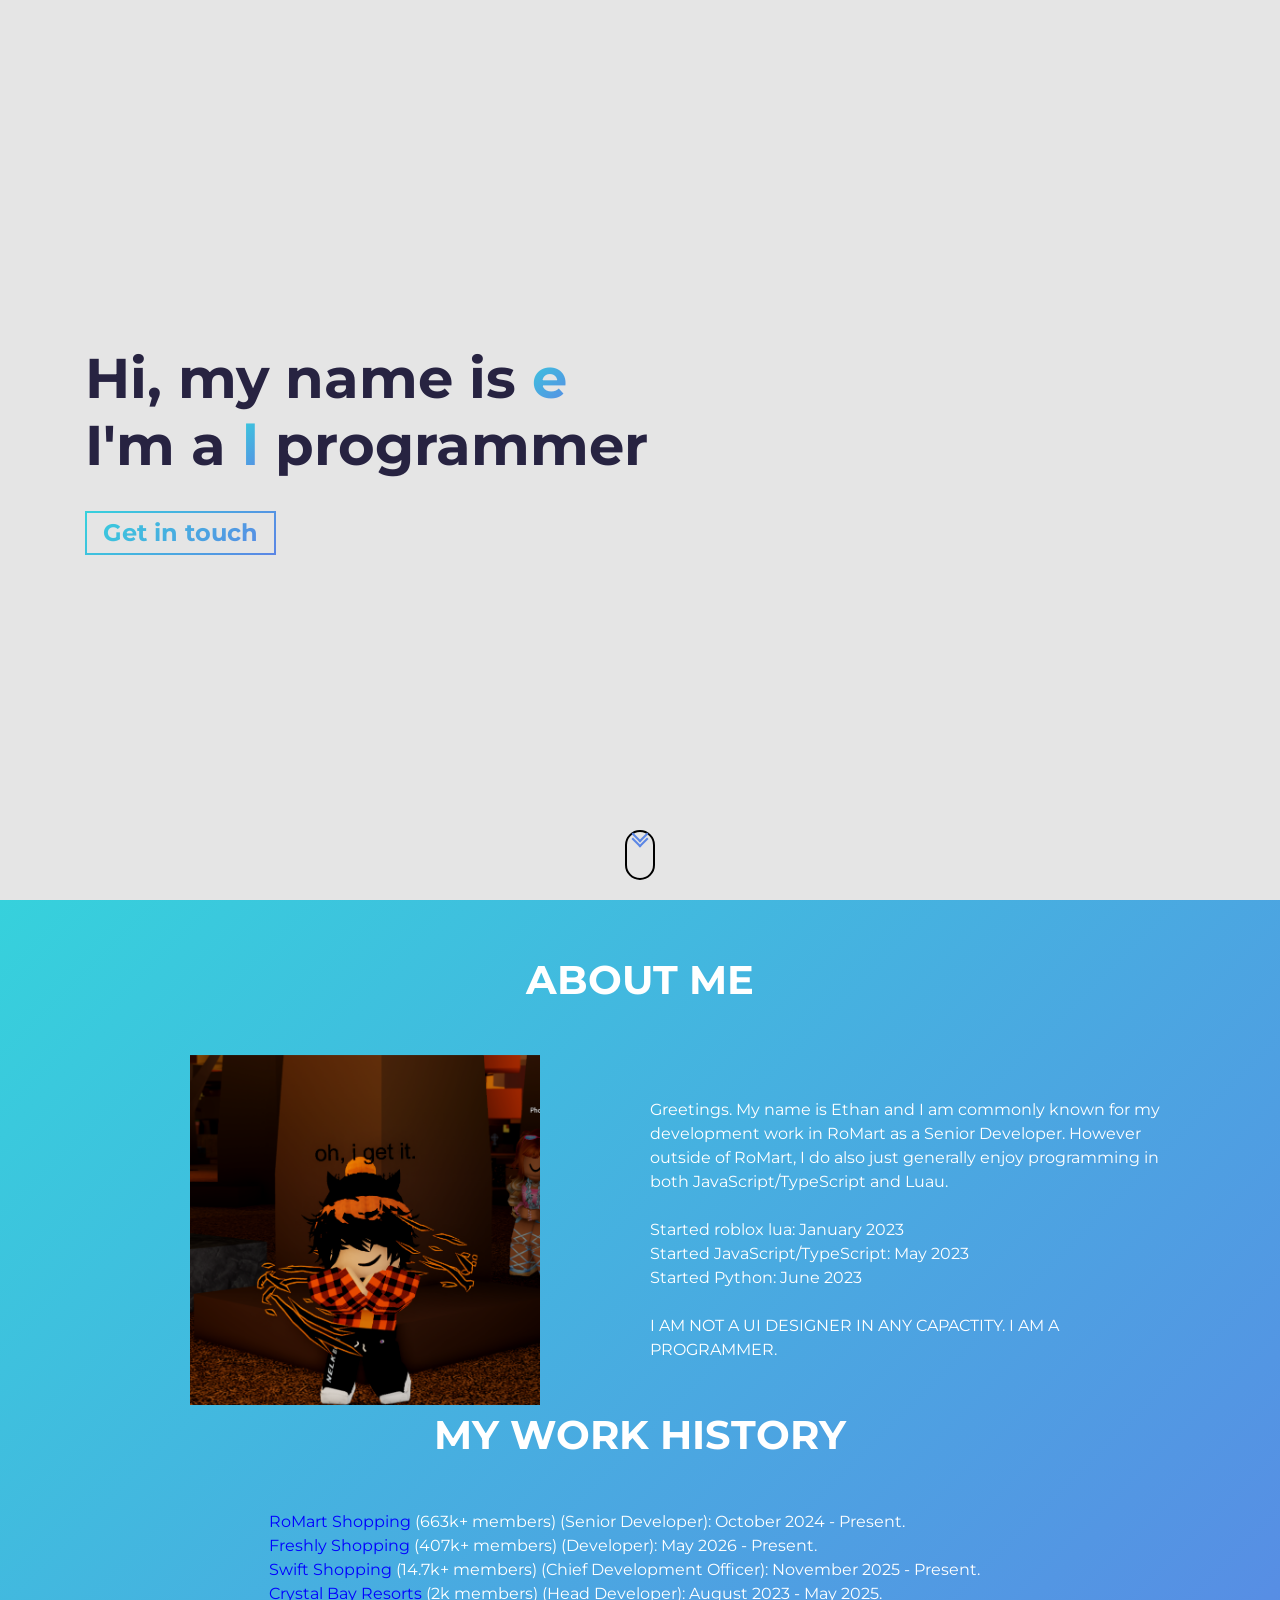
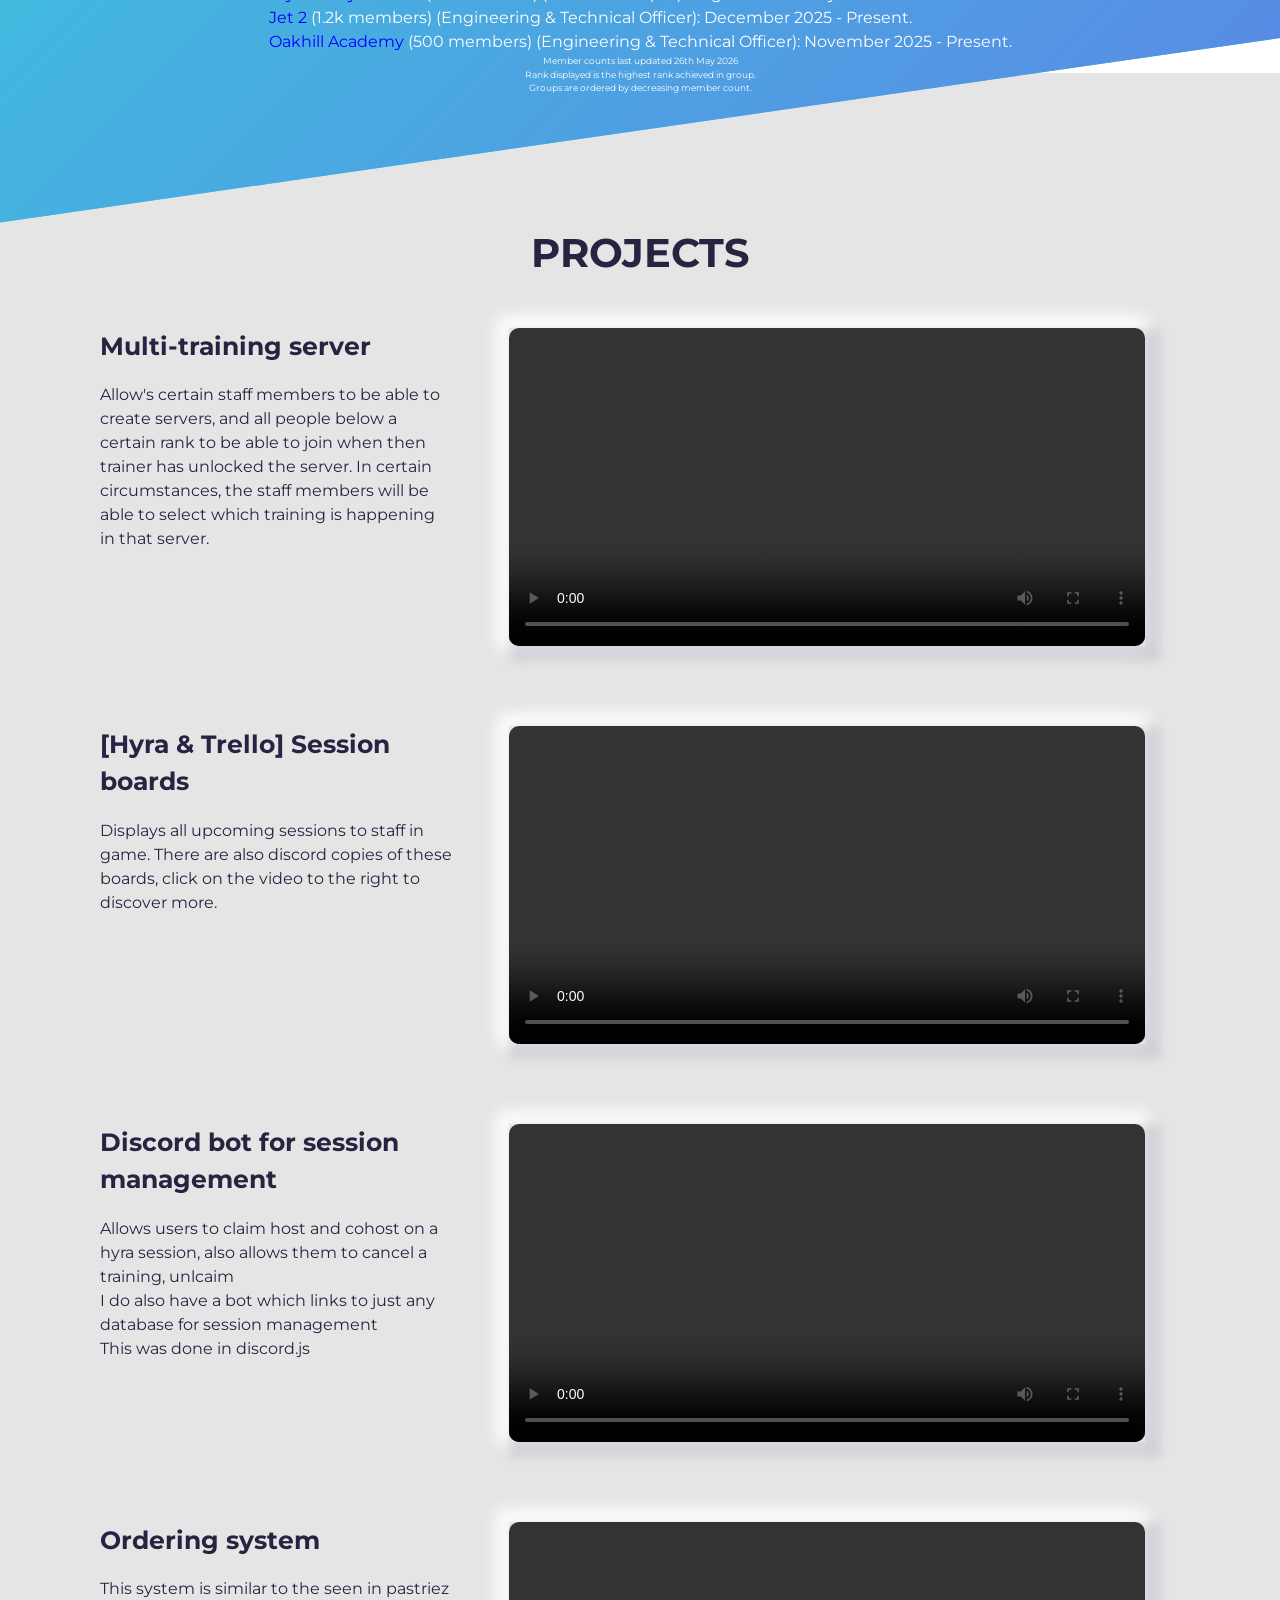
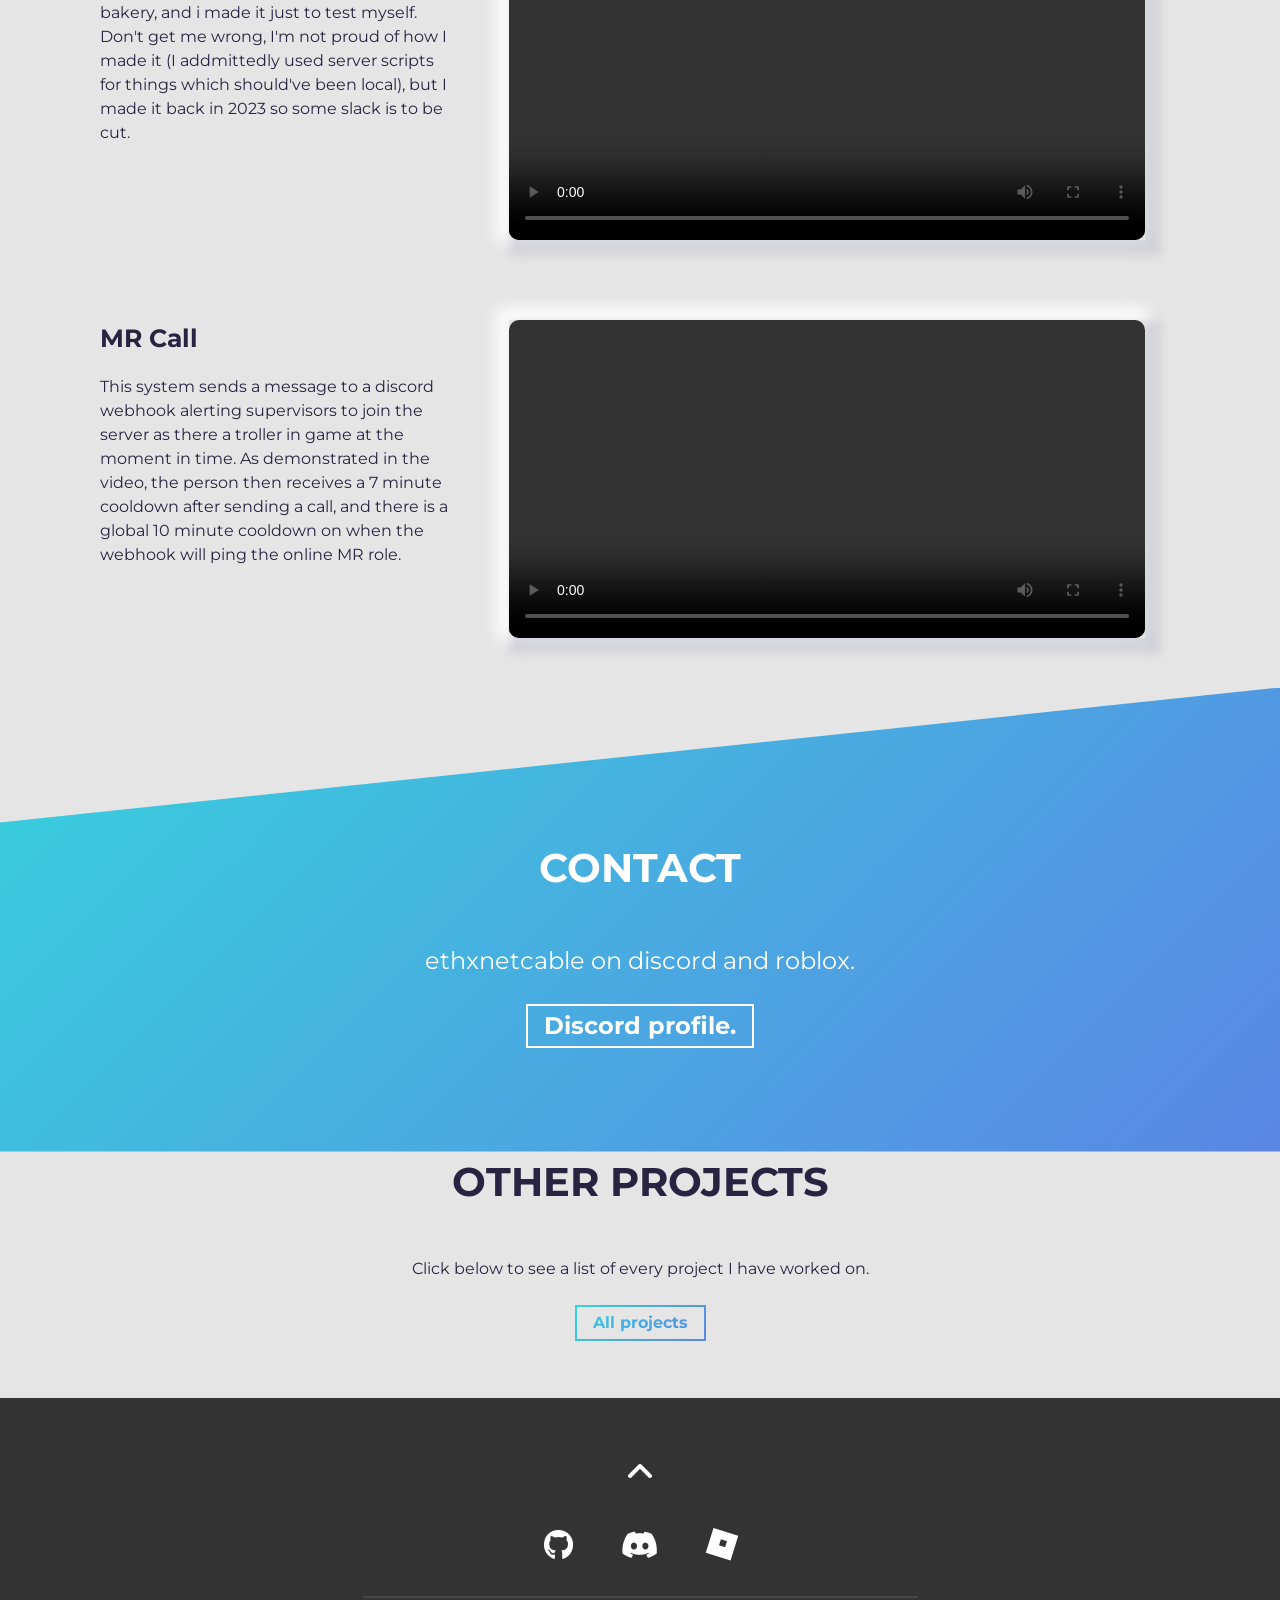
==== commit 14f2b537: "Update developer roles in index.html" ====
--- a/index.html
+++ b/index.html
@@ -153,30 +153,38 @@
         <div class="about-wrapper__info" style="display: flex; justify-content: center;">
           <p class="about-wrapper__info-text">
             <a href="https://www.roblox.com/communities/13874159/RoMart-Corporation"
-              style="color:blue; text-decoration: none;">RoMart Shopping</a> (570k+ members)
+              style="color:blue; text-decoration: none;">RoMart Shopping</a> (663k+ members)
             (Senior
             Developer): October 2024 - Present.<br>
+            
+            <a href="https://www.roblox.com/communities/11582289/Freshly-Shopping-UK"
+              style="color:blue; text-decoration: none;">Freshly Shopping</a> (407k+ members)
+            (Developer): May 2026 - Present.<br>
+
             <a href="https://www.roblox.com/communities/32889454/Swift-Shopping-Corporation"
               style="color:blue; text-decoration: none;">Swift Shopping</a>
-            (14k members) (Development Director): November 2025 - Present.<br>
+            (14.7k+ members) (Chief Development Officer): November 2025 - Present.<br>
+            
             <a href="https://www.roblox.com/communities/4720080/Crystal-Bay-Resorts"
               style="color:blue; text-decoration: none;">Crystal Bay Resorts</a> (2k
             members) (Head
             Developer): August 2023 - May 2025.<br>
-            <a href="https://www.roblox.com/communities/32527698/Flybmi" style="color:blue; text-decoration: none;">Fly
-              BMI</a> (1.2k members) (Engineering &
-            Technical Officer):
+            
+            <a href="https://www.roblox.com/communities/32527698/Flybmi" style="color:blue; text-decoration: none;">Jet 2</a>
+            (1.2k members) (Engineering & Technical Officer):
             December 2025 - Present.<br>
+            
             <a href="https://www.roblox.com/communities/33101468/Oak-Hill-Academy"
-              style="color:blue; text-decoration: none;">Oakhill Academy</a> (430 members)
+              style="color:blue; text-decoration: none;">Oakhill Academy</a> (500 members)
             (Engineering &
             Technical Officer): November 2025 - Present.<br>
+            
           </p>
         </div>
 
       </div>
     </div>
-    <p style="font-size: xx-small;">Member counts last updated 2nd March 2026<br>Rank displayed is the highest rank
+    <p style="font-size: xx-small;">Member counts last updated 26th May 2026<br>Rank displayed is the highest rank
       achieved in group.<br>Groups are ordered by decreasing member count.</p>
   </section>
 
--- a/css/main.css
+++ b/css/main.css
@@ -506,7 +506,7 @@
     height: 100vh;
     display: flex;
     align-items: center;
-    background: #fff;
+    background: #e5e5e5;
     font-weight: 400;
     color: #272341;
     padding: 0rem 5.6rem;
--- a/css/main.css
+++ b/css/main.css
@@ -506,7 +506,7 @@
     height: 100vh;
     display: flex;
     align-items: center;
-    background: #fff;
+    background: #e5e5e5;
     font-weight: 400;
     color: #272341;
     padding: 0rem 5.6rem;
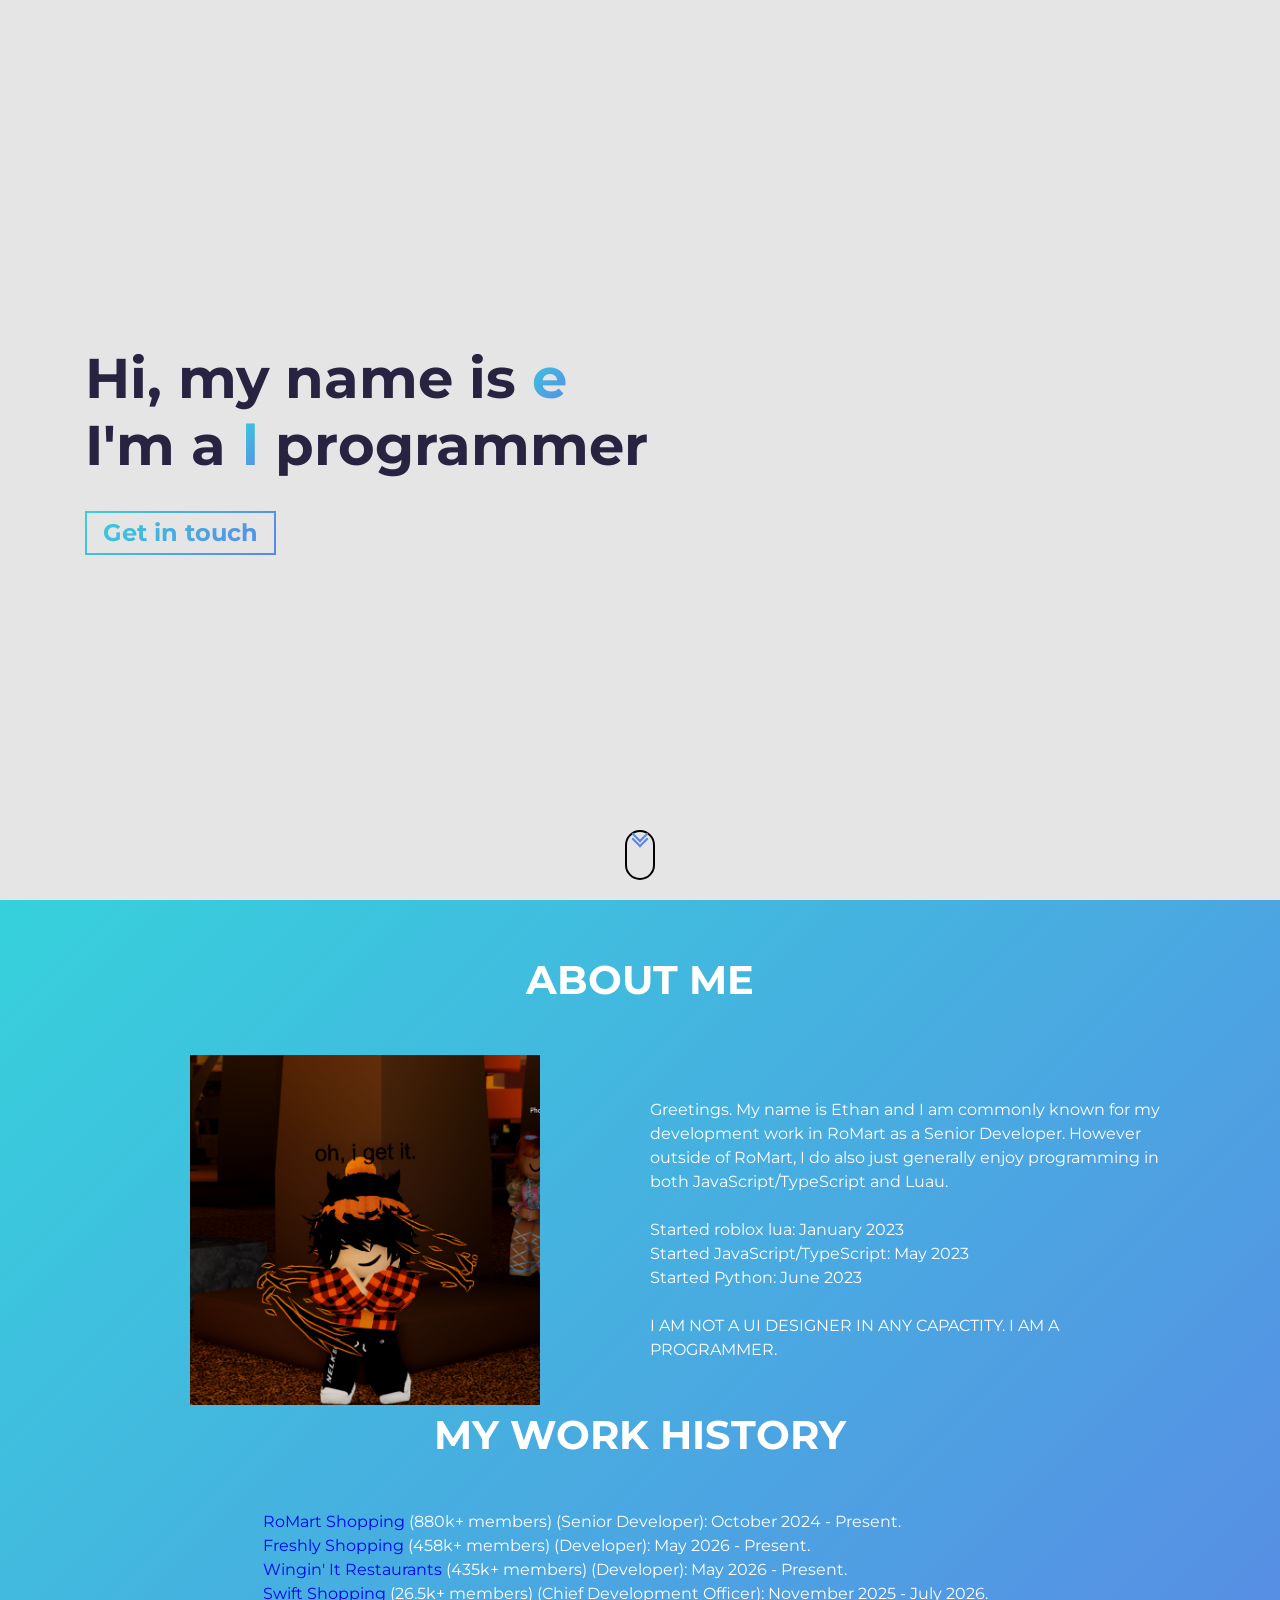
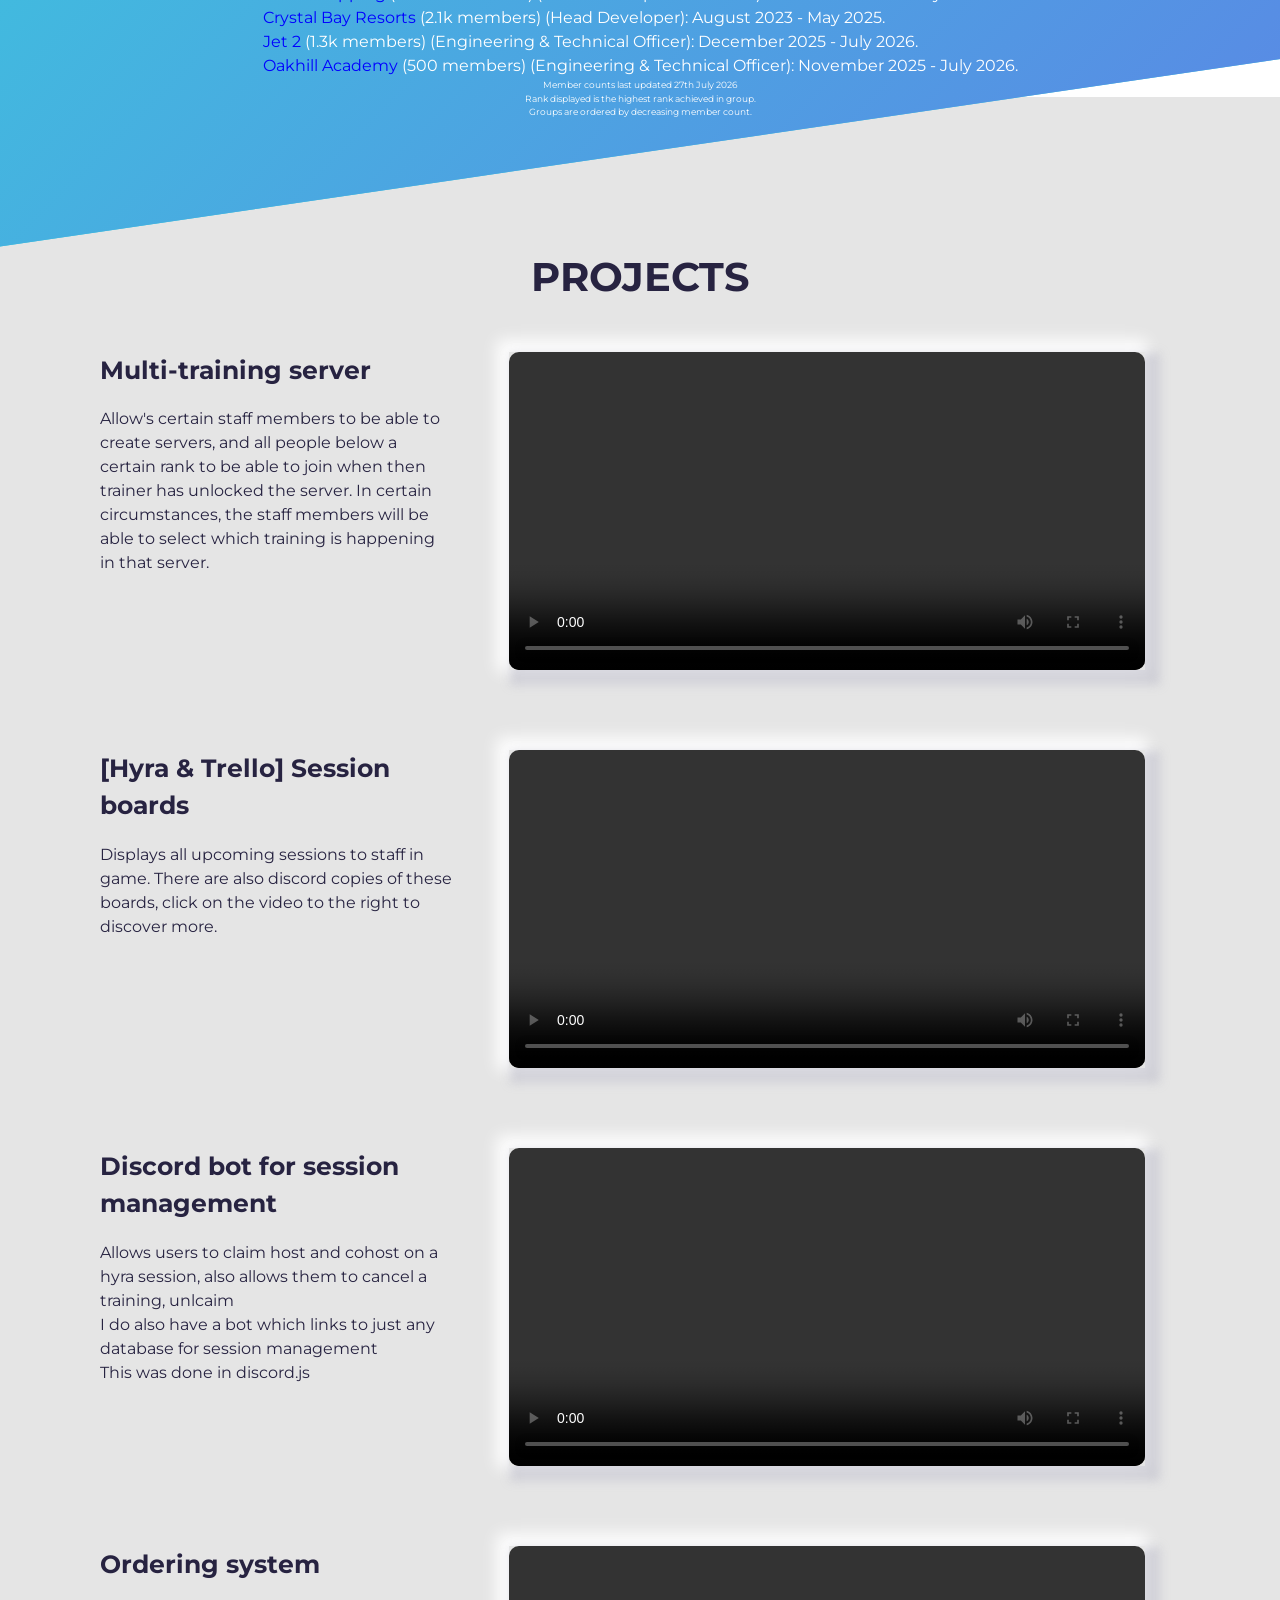
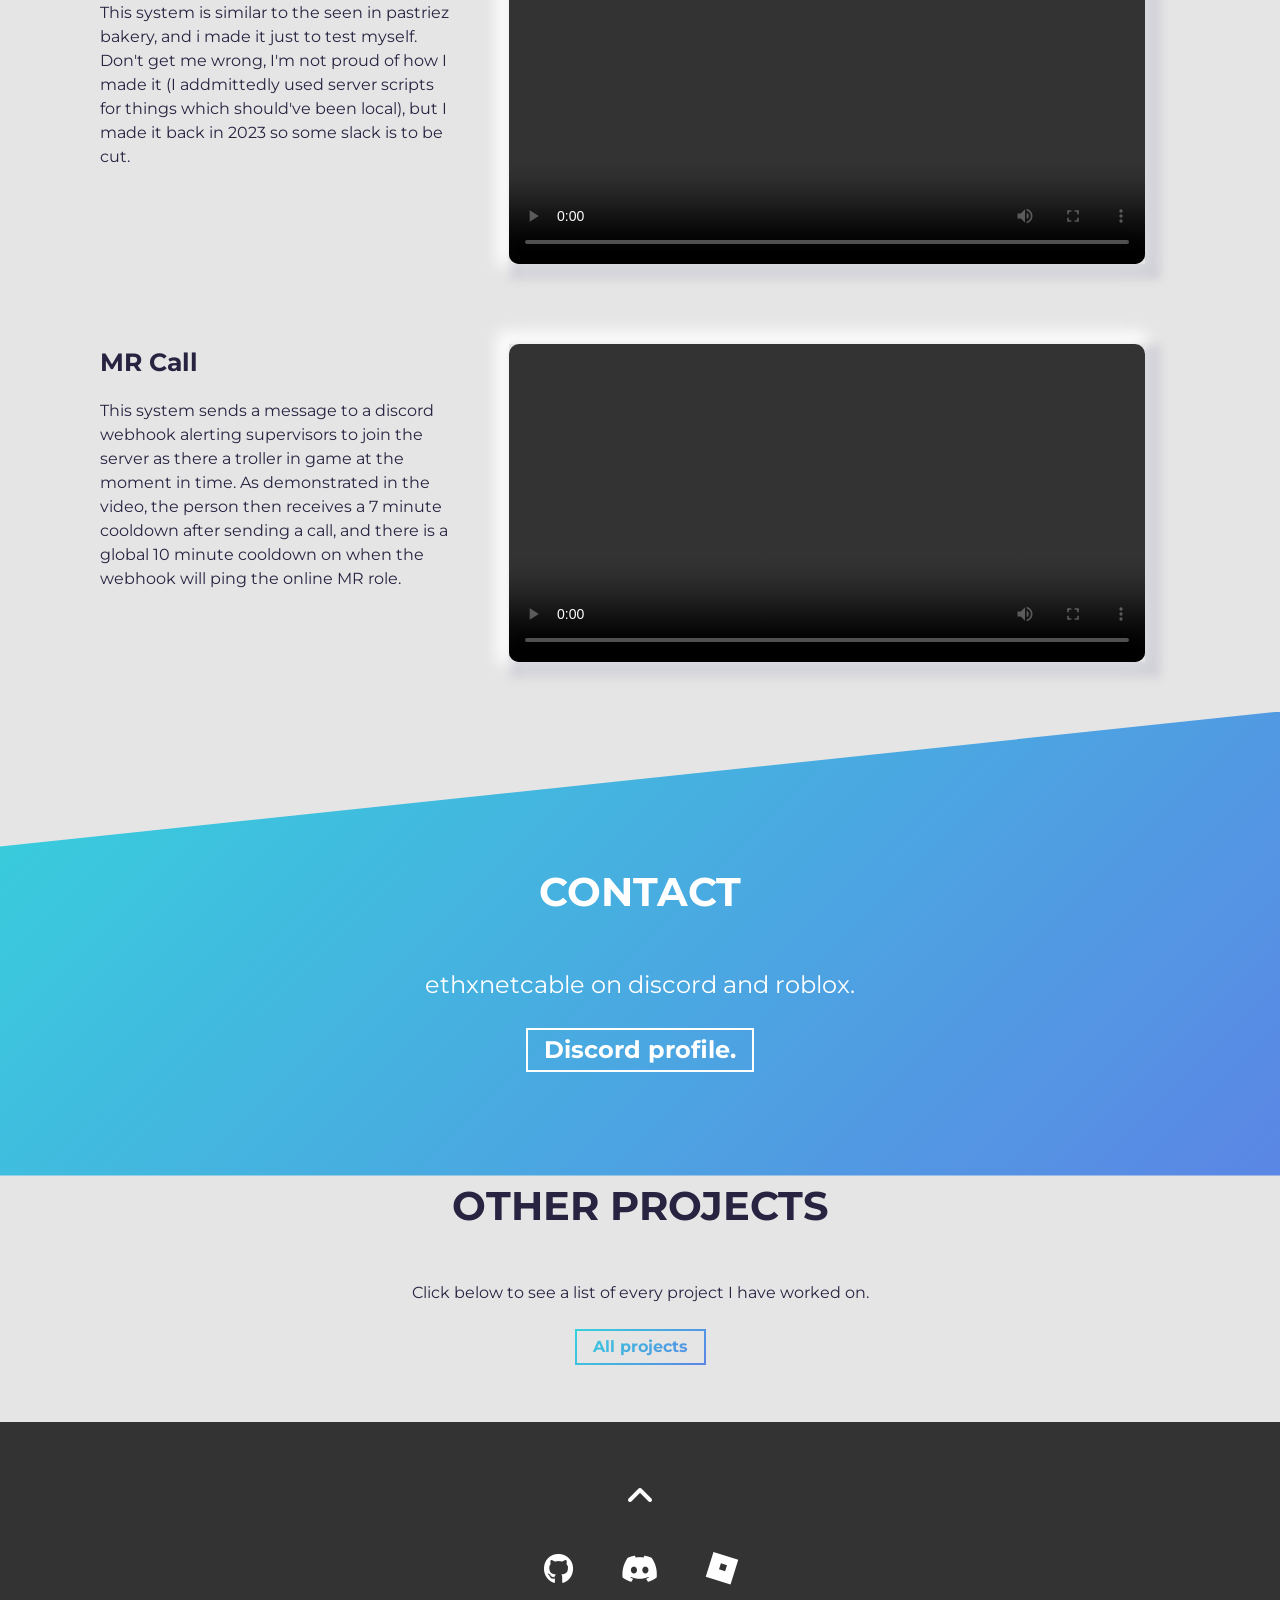
==== commit 8925e3a7: "update groups and dates" ====
--- a/index.html
+++ b/index.html
@@ -153,38 +153,43 @@
         <div class="about-wrapper__info" style="display: flex; justify-content: center;">
           <p class="about-wrapper__info-text">
             <a href="https://www.roblox.com/communities/13874159/RoMart-Corporation"
-              style="color:blue; text-decoration: none;">RoMart Shopping</a> (663k+ members)
+              style="color:blue; text-decoration: none;">RoMart Shopping</a> (880k+ members)
             (Senior
             Developer): October 2024 - Present.<br>
-            
+
             <a href="https://www.roblox.com/communities/11582289/Freshly-Shopping-UK"
-              style="color:blue; text-decoration: none;">Freshly Shopping</a> (407k+ members)
+              style="color:blue; text-decoration: none;">Freshly Shopping</a> (458k+ members)
+            (Developer): May 2026 - Present.<br>
+
+            <a href="https://www.roblox.com/communities/11582289/Freshly-Shopping-UK"
+              style="color:blue; text-decoration: none;">Wingin' It Restaurants</a> (435k+ members)
             (Developer): May 2026 - Present.<br>
 
             <a href="https://www.roblox.com/communities/32889454/Swift-Shopping-Corporation"
               style="color:blue; text-decoration: none;">Swift Shopping</a>
-            (14.7k+ members) (Chief Development Officer): November 2025 - Present.<br>
-            
+            (26.5k+ members) (Chief Development Officer): November 2025 - July 2026.<br>
+
             <a href="https://www.roblox.com/communities/4720080/Crystal-Bay-Resorts"
-              style="color:blue; text-decoration: none;">Crystal Bay Resorts</a> (2k
+              style="color:blue; text-decoration: none;">Crystal Bay Resorts</a> (2.1k
             members) (Head
             Developer): August 2023 - May 2025.<br>
-            
-            <a href="https://www.roblox.com/communities/32527698/Flybmi" style="color:blue; text-decoration: none;">Jet 2</a>
-            (1.2k members) (Engineering & Technical Officer):
-            December 2025 - Present.<br>
-            
+
+            <a href="https://www.roblox.com/communities/32527698/Flybmi" style="color:blue; text-decoration: none;">Jet
+              2</a>
+            (1.3k members) (Engineering & Technical Officer):
+            December 2025 - July 2026.<br>
+
             <a href="https://www.roblox.com/communities/33101468/Oak-Hill-Academy"
               style="color:blue; text-decoration: none;">Oakhill Academy</a> (500 members)
             (Engineering &
-            Technical Officer): November 2025 - Present.<br>
-            
+            Technical Officer): November 2025 - July 2026.<br>
+
           </p>
         </div>
 
       </div>
     </div>
-    <p style="font-size: xx-small;">Member counts last updated 26th May 2026<br>Rank displayed is the highest rank
+    <p style="font-size: xx-small;">Member counts last updated 27th July 2026<br>Rank displayed is the highest rank
       achieved in group.<br>Groups are ordered by decreasing member count.</p>
   </section>
 
@@ -319,4 +324,4 @@
   <script type="text/javascript" src="./javascript/valtilt.js"></script>
 </body>
 
-</html>
+</html>
--- a/css/main.css
+++ b/css/main.css
@@ -395,8 +395,8 @@
     background-image: linear-gradient(135deg, #36d1dc 0%, #5b86e5 100%);
     color: #fff;
     height: 100%;
-    -webkit-clip-path: polygon(0 0, 100% 0, 100% 80%, 0 100%);
-    clip-path: polygon(0 0, 100% 0, 100% 80%, 0 100%);
+    -webkit-clip-path: polygon(0 0, 101% 0, 101% 80%, 0 100%);
+    clip-path: polygon(0 0, 101% 0, 101% 80%, 0 100%);
     padding-bottom: 10%
 }
 
--- a/css/main.css
+++ b/css/main.css
@@ -395,8 +395,8 @@
     background-image: linear-gradient(135deg, #36d1dc 0%, #5b86e5 100%);
     color: #fff;
     height: 100%;
-    -webkit-clip-path: polygon(0 0, 100% 0, 100% 80%, 0 100%);
-    clip-path: polygon(0 0, 100% 0, 100% 80%, 0 100%);
+    -webkit-clip-path: polygon(0 0, 101% 0, 101% 80%, 0 100%);
+    clip-path: polygon(0 0, 101% 0, 101% 80%, 0 100%);
     padding-bottom: 10%
 }
 
